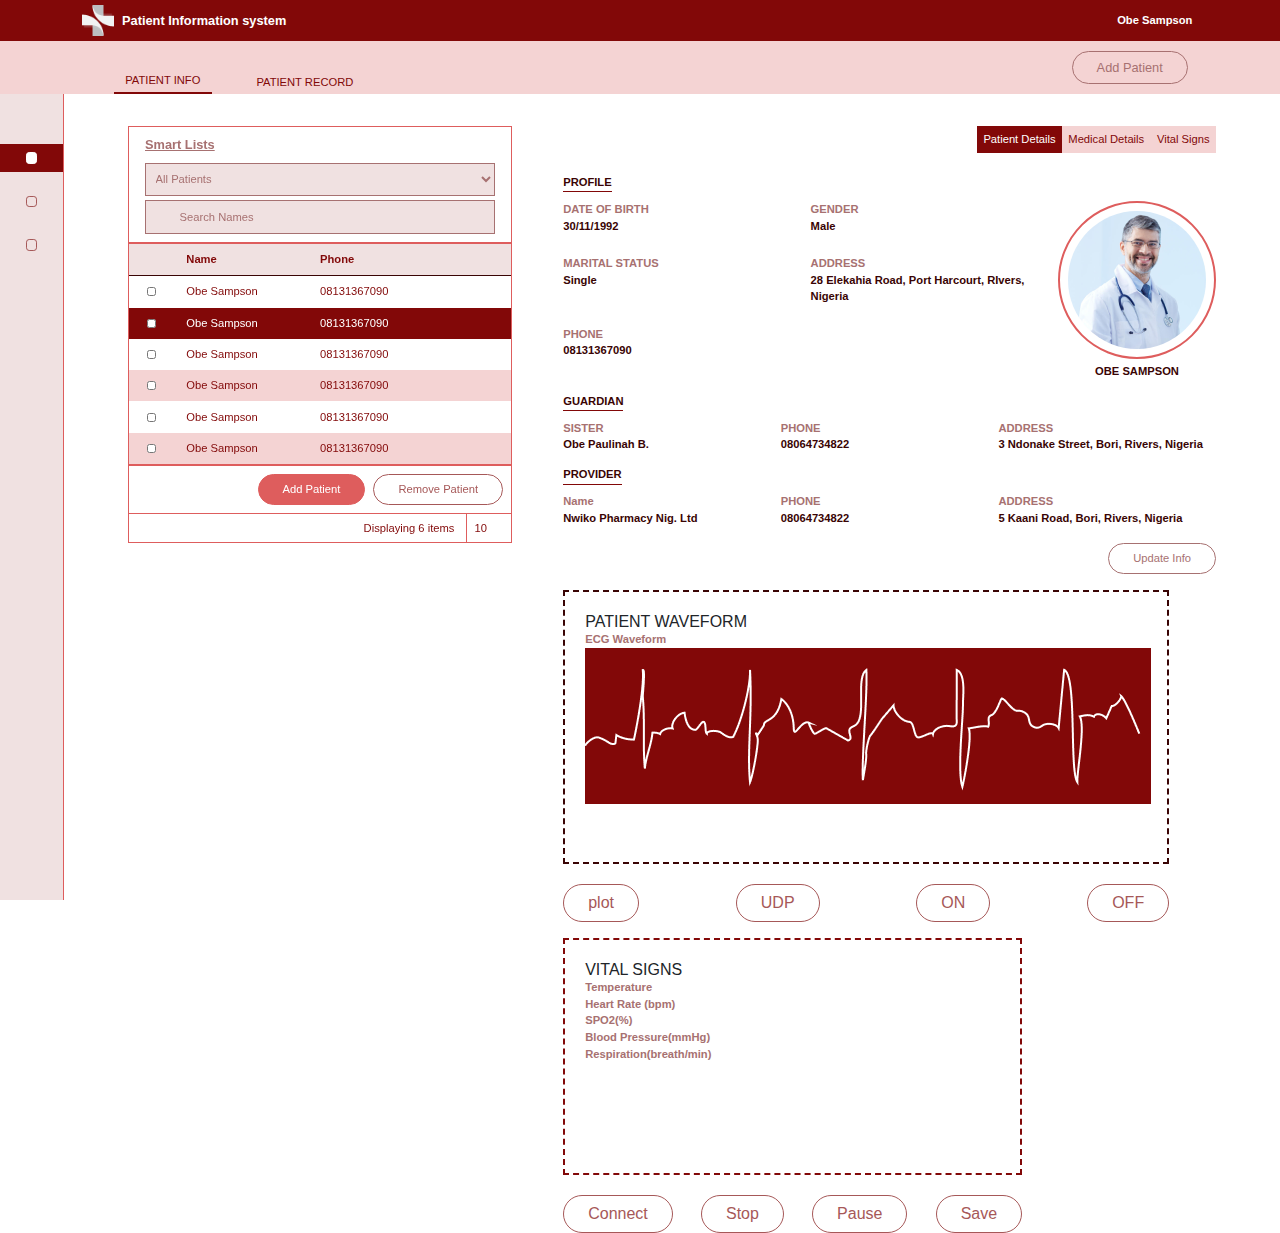
==== html/patient.html @ 85511d43 "Added vital signs" ====
<!DOCTYPE html>
<html lang="en">
  <head>
    <meta charset="UTF-8" />
    <meta http-equiv="X-UA-Compatible" content="IE=edge" />
    <meta name="viewport" content="width=device-width, initial-scale=1.0" />
    <title>Patient Details</title>

    <link rel="stylesheet" href="/css/global.css" />
    <link rel="stylesheet" href="/css/patient.css" />

    <link
      rel="stylesheet"
      href="https://cdnjs.cloudflare.com/ajax/libs/font-awesome/5.14.0/css/all.min.css"
      integrity="sha512-1PKOgIY59xJ8Co8+NE6FZ+LOAZKjy+KY8iq0G4B3CyeY6wYHN3yt9PW0XpSriVlkMXe40PTKnXrLnZ9+fkDaog=="
      crossorigin="anonymous"
    />
  </head>
  <body>
    <header class="patient">
      <div class="top">
        <nav class="nav">
          <div class="container inner">
            <div class="brand">
              <img src="/assets/imgs/logo-white.png" alt="logo" />
              <p>Patient Information system</p>
            </div>

            <div class="user-profile">
              <i class="fas fa-user-circle"></i>
              <p class="fw-bold">Obe Sampson</p>
              <i class="fas fa-caret-down"></i>
            </div>
          </div>
        </nav>

        <div class="topbar">
          <div class="container inner">
            <div class="links text-danger">
              <p>PATIENT INFO</p>
              <p>PATIENT RECORD</p>
            </div>
            <div class="add-patient">
              <button class="btn btn-outline-success rounded-pill px-4">
                Add Patient
              </button>
            </div>
          </div>
        </div>
      </div>

      <aside>
        <ul>
          <li>
            <i class="fas fa-user"></i>
          </li>
          <li>
            <i class="fas fa-stethoscope"></i>
          </li>
          <li>
            <i class="fas fa-procedures"></i>
          </li>
        </ul>
      </aside>

      <main>
        <div class="inner">
          <div class="list">
            <div class="search">
              <p class="mb-2 fw-bold">Smart Lists</p>
              <select class="mb-1 w-100">
                <option value="0" default>All Patients</option>
                <option value="1">Kidney</option>
                <option value="2">Lungs</option>
                <option value="3">Chest</option>
              </select>
              <i class="fas fa-search"></i>
              <input type="search" class="w-100" placeholder="Search Names" />
            </div>

            <div class="patient-list">
              <ul>
                <li>
                  <input type="checkbox " />
                  <p>Name</p>
                  <p>Phone</p>
                </li>
                <li>
                  <input type="checkbox" />
                  <p>Obe Sampson</p>
                  <p>08131367090</p>
                </li>
                <li>
                  <input type="checkbox" />
                  <p>Obe Sampson</p>
                  <p>08131367090</p>
                </li>
                <li>
                  <input type="checkbox" />
                  <p>Obe Sampson</p>
                  <p>08131367090</p>
                </li>
                <li class="bg-info">
                  <input type="checkbox" />
                  <p>Obe Sampson</p>
                  <p>08131367090</p>
                </li>
                <li>
                  <input type="checkbox" />
                  <p>Obe Sampson</p>
                  <p>08131367090</p>
                </li>
                <li class="bg-info">
                  <input type="checkbox" />
                  <p>Obe Sampson</p>
                  <p>08131367090</p>
                </li>
              </ul>
            </div>

            <div class="edit">
              <button class="btn btn-primary rounded-pill text-light px-4 mx-2">
                Add Patient
              </button>

              <button class="btn btn-outline-secondary rounded-pill px-4">
                Remove Patient
              </button>
            </div>

            <div class="display">
              <p>Displaying 6 items</p>

              <div class="count">
                <p>10</p>
                <i class="fas fa-chevron-down"></i>
              </div>
            </div>
          </div>

          <div class="info">
            <nav class="nav">
              <ul class="navbar">
                <li class="nav-item bg-danger">
                  <a href="" class="nav-link text-light">Patient Details</a>
                </li>
                <li class="nav-item">
                  <a href="" class="nav-link">Medical Details</a>
                </li>
                <li class="nav-item">
                  <a href="" class="nav-link">Vital Signs</a>
                </li>
              </ul>
            </nav>

            <div class="details mt-3">
              <h6 class="title">PROFILE</h6>
              <div class="profile-details my-2">
                <ul>
                  <li>
                    <p>DATE OF BIRTH</p>
                    <small>30/11/1992</small>
                  </li>
                  <li>
                    <p>GENDER</p>
                    <small>Male</small>
                  </li>
                  <li>
                    <p>MARITAL STATUS</p>
                    <small>Single</small>
                  </li>
                  <li>
                    <p>ADDRESS</p>
                    <small
                      >28 Elekahia Road, Port Harcourt, RIvers, Nigeria</small
                    >
                  </li>
                  <li>
                    <p>PHONE</p>
                    <small>08131367090</small>
                  </li>
                </ul>

                <div class="profile-pic">
                  <img
                    src="/assets/imgs/profile-pic.png"
                    alt="Patient Profile Picture"
                  />
                  <p class="text-dark mt-1">OBE SAMPSON</p>
                </div>
              </div>

              <h6 class="title">GUARDIAN</h6>
              <div class="guardian-details my-2">
                <ul>
                  <li>
                    <p>SISTER</p>
                    <small>Obe Paulinah B.</small>
                  </li>
                  <li>
                    <p>PHONE</p>
                    <small>08064734822</small>
                  </li>
                  <li>
                    <p>ADDRESS</p>
                    <small>3 Ndonake Street, Bori, Rivers, Nigeria</small>
                  </li>
                </ul>
              </div>

              <h6 class="title">PROVIDER</h6>
              <div class="provider-details my-2">
                <ul>
                  <li>
                    <p>Name</p>
                    <small>Nwiko Pharmacy Nig. Ltd</small>
                  </li>
                  <li>
                    <p>PHONE</p>
                    <small>08064734822</small>
                  </li>
                  <li>
                    <p>ADDRESS</p>
                    <small>5 Kaani Road, Bori, Rivers, Nigeria</small>
                  </li>
                </ul>
              </div>

              <div class="update-btn mt-3">
                <button class="btn btn-outline-success rounded-pill px-4">
                  Update Info
                </button>
              </div>

              <div class="details mt-3">
                <div class="waveform">
                  <h6>PATIENT WAVEFORM</h6>
                  <p>ECG Waveform</p>
                  <div class="ecg-waveform">
                    <img
                      id="vector"
                      src="../assets/imgs/Vector.png"
                      alt="Patient's ECG Waveform"
                    />
                  </div>
                </div>
                <div class="waveform-btns">
                  <button class="btn btn-outline-secondary rounded-pill px-4">
                    plot
                  </button>
                  <button class="btn btn-outline-secondary rounded-pill px-4">
                    UDP
                  </button>
                  <button class="btn btn-outline-secondary rounded-pill px-4">
                    ON
                  </button>
                  <button class="btn btn-outline-secondary rounded-pill px-4">
                    OFF
                  </button>
                </div>
              </div>
              <div class="details mt-3">
                <div class="vital-signs">
                  <h6>VITAL SIGNS</h6>
                  <p>Temperature</p>
                  <p>Heart Rate (bpm)</p>
                  <p>SPO2(%)</p>
                  <p>Blood Pressure(mmHg)</p>
                  <p>Respiration(breath/min)</p>
                </div>
                <div class="vital-signs-btns">
                  <button class="btn btn-outline-secondary rounded-pill px-4">
                    Connect
                  </button>
                  <button class="btn btn-outline-secondary rounded-pill px-4">
                    Stop
                  </button>
                  <button class="btn btn-outline-secondary rounded-pill px-4">
                    Pause
                  </button>
                  <button class="btn btn-outline-secondary rounded-pill px-4">
                    Save
                  </button>
                </div>
              </div>
            </div>
          </div>
        </div>
      </main>
    </header>
  </body>
</html>
---- css/patient.css ----
.patient .top {
  z-index: 1;
  position: -webkit-sticky;
  position: sticky;
  top: 0;
  left: 0;
  height: 20%;
  width: 100%;
  background: red;
}

.patient .top nav {
  background-color: #820808;
  padding: 0.3em 0;
  color: #ffffff;
}

.patient .top nav .inner {
  display: -webkit-box;
  display: -ms-flexbox;
  display: flex;
  -webkit-box-pack: justify;
  -ms-flex-pack: justify;
  justify-content: space-between;
}

.patient .top nav .inner .brand {
  display: -webkit-box;
  display: -ms-flexbox;
  display: flex;
  -webkit-box-align: center;
  -ms-flex-align: center;
  align-items: center;
}

.patient .top nav .inner .brand img {
  width: 2em;
  margin-right: 0.5em;
}

.patient .top nav .inner .brand p {
  font-size: 0.8em;
  font-weight: bold;
}

.patient .top nav .inner .user-profile {
  display: -webkit-box;
  display: -ms-flexbox;
  display: flex;
  cursor: pointer;
}

.patient .top nav .inner .user-profile .fa-user-circle {
  display: -webkit-box;
  display: -ms-flexbox;
  display: flex;
  -webkit-box-align: center;
  -ms-flex-align: center;
  align-items: center;
  margin-right: 0.5em;
}

.patient .top nav .inner .user-profile p {
  display: -webkit-box;
  display: -ms-flexbox;
  display: flex;
  -webkit-box-align: center;
  -ms-flex-align: center;
  align-items: center;
  margin-right: 0.5em;
  font-size: 0.7em;
}

.patient .top .topbar {
  background-color: #f4d3d3;
}

.patient .top .topbar .inner {
  display: -webkit-box;
  display: -ms-flexbox;
  display: flex;
  -webkit-box-pack: justify;
  -ms-flex-pack: justify;
  justify-content: space-between;
}

.patient .top .topbar .inner .links {
  display: -webkit-box;
  display: -ms-flexbox;
  display: flex;
  padding-left: 2em;
}

.patient .top .topbar .inner .links p {
  font-size: 0.7em;
  display: -webkit-box;
  display: -ms-flexbox;
  display: flex;
  -webkit-box-align: end;
  -ms-flex-align: end;
  align-items: flex-end;
  padding: 0.3em 1em;
  cursor: pointer;
}

.patient .top .topbar .inner .links p:nth-child(1) {
  margin-right: 3em;
  border-bottom: 2px solid #820808;
}

.patient .top .topbar .inner .add-patient button {
  font-size: 0.8em;
  margin: 0.8em;
}

.patient .top .topbar .inner .add-patient button:hover {
  color: #ffffff;
}

.patient aside {
  height: 100vh;
  width: 5%;
  background-color: #f0e1e1;
  position: fixed;
  left: 0;
  top: 0;
  border-right: 1px solid #de5d5d;
  padding-top: 8em;
}

.patient aside ul {
  display: -webkit-box;
  display: -ms-flexbox;
  display: flex;
  -webkit-box-orient: vertical;
  -webkit-box-direction: normal;
  -ms-flex-direction: column;
  flex-direction: column;
  -webkit-box-pack: center;
  -ms-flex-pack: center;
  justify-content: center;
  padding-top: 1em;
  width: 100%;
}

.patient aside ul li {
  height: 100%;
  display: -webkit-box;
  display: -ms-flexbox;
  display: flex;
  -webkit-box-pack: center;
  -ms-flex-pack: center;
  justify-content: center;
  -ms-flex-line-pack: center;
  align-content: center;
  -webkit-box-align: center;
  -ms-flex-align: center;
  align-items: center;
  margin-bottom: 1em;
  padding: 0.5em 0;
}

.patient aside ul li:nth-child(1) {
  background-color: #820808;
}

.patient aside ul li:nth-child(1) i {
  border: 1px solid #ffffff;
  color: #820808;
  background-color: #ffffff;
}

.patient aside ul li i {
  border: 1px solid #a65858;
  padding: 0.3em;
  color: #a65858;
  border-radius: 0.2em;
  cursor: pointer;
}

.patient main {
  margin-left: 10%;
  margin-right: 5%;
}

.patient main .inner {
  display: -webkit-box;
  display: -ms-flexbox;
  display: flex;
  padding-top: 2em;
}

.patient main .inner .list {
  position: fixed;
  left: 10%;
  width: 30%;
  border: 1px solid #de5d5d;
}

.patient main .inner .list .search {
  padding: 0.5em 1em;
  color: #a77171;
  border-bottom: 2px solid #de5d5d;
}

.patient main .inner .list .search p {
  text-decoration: underline;
  font-size: 0.8em;
}

.patient main .inner .list .search select {
  height: 3em;
  font-size: 0.7em;
  padding: 0.5em;
  color: #a77171;
  background-color: #f0e1e1;
  outline: 0;
  border: 1px solid #a77171;
}

.patient main .inner .list .search input {
  height: 3em;
  font-size: 0.7em;
  padding-left: 3em;
  color: #a77171;
  background-color: #f0e1e1;
  outline: 0;
  border: 1px solid #a77171;
}

.patient main .inner .list .search input::-webkit-input-placeholder {
  color: #a77171;
}

.patient main .inner .list .search input:-ms-input-placeholder {
  color: #a77171;
}

.patient main .inner .list .search input::-ms-input-placeholder {
  color: #a77171;
}

.patient main .inner .list .search input::placeholder {
  color: #a77171;
}

.patient main .inner .list .search input:focus {
  background-color: transparent;
}

.patient main .inner .list .search i {
  position: absolute;
  margin-left: 1em;
  margin-top: 1em;
  font-size: 0.7em;
}

.patient main .inner .list .patient-list {
  color: #820808;
}

.patient main .inner .list .patient-list ul li {
  padding: 0.7em 1em;
  display: -webkit-box;
  display: -ms-flexbox;
  display: flex;
  -webkit-box-align: center;
  -ms-flex-align: center;
  align-items: center;
  position: relative;
}

.patient main .inner .list .patient-list ul li:nth-child(1) {
  border-bottom: 1px solid #390404;
  background-color: #f0e1e1;
}

.patient main .inner .list .patient-list ul li:nth-child(1) input {
  visibility: hidden;
}

.patient main .inner .list .patient-list ul li:nth-child(1) p {
  font-weight: bold;
}

.patient main .inner .list .patient-list ul li:nth-child(3) {
  background-color: #820808;
  color: #ffffff;
}

.patient main .inner .list .patient-list ul li input {
  font-size: 0.7em;
  height: 0.8em;
}

.patient main .inner .list .patient-list ul li p {
  font-size: 0.7em;
}

.patient main .inner .list .patient-list ul li p:nth-child(2) {
  position: absolute;
  left: 15%;
}

.patient main .inner .list .patient-list ul li p:nth-child(3) {
  position: absolute;
  left: 50%;
}

.patient main .inner .list .edit {
  display: -webkit-box;
  display: -ms-flexbox;
  display: flex;
  -webkit-box-align: center;
  -ms-flex-align: center;
  align-items: center;
  -webkit-box-pack: end;
  -ms-flex-pack: end;
  justify-content: flex-end;
  padding: 0.5em;
  border-top: 2px solid #de5d5d;
  border-bottom: 1px solid #de5d5d;
}

.patient main .inner .list .edit button {
  font-size: 0.7em;
}

.patient main .inner .list .display {
  display: -webkit-box;
  display: -ms-flexbox;
  display: flex;
  -webkit-box-pack: end;
  -ms-flex-pack: end;
  justify-content: flex-end;
  -webkit-box-align: center;
  -ms-flex-align: center;
  align-items: center;
  color: #820808;
  padding: 0 0.3em;
}

.patient main .inner .list .display p {
  margin: 0.5em 0;
  margin-right: 1em;
  font-size: 0.7em;
}

.patient main .inner .list .display .count {
  display: -webkit-box;
  display: -ms-flexbox;
  display: flex;
  -webkit-box-align: center;
  -ms-flex-align: center;
  align-items: center;
  padding: 0 0.5em;
  border-left: 1px solid #de5d5d;
  cursor: pointer;
}

.patient main .inner .list .display .count i {
  font-size: 0.8em;
}

.patient main .inner .info {
  width: 100%;
  margin-left: 40%;
}

.patient main .inner .info nav {
  display: -webkit-box;
  display: -ms-flexbox;
  display: flex;
  -webkit-box-pack: end;
  -ms-flex-pack: end;
  justify-content: flex-end;
}

.patient main .inner .info nav ul {
  background-color: #f4d3d3;
  padding: 0;
}

.patient main .inner .info nav ul li {
  padding: 0.3em 0.4em;
}

.patient main .inner .info nav ul li a {
  color: #820808;
  font-size: 0.7em;
  padding: 0;
}

.patient main .inner .info .details .title {
  display: inline;
  color: #390404;
  font-weight: 900;
  font-size: 0.7em;
  padding-bottom: 0.3em;
  border-bottom: 1px solid #820808;
}

.patient main .inner .info .details p {
  font-size: 0.7em;
  color: #a77171;
  font-weight: bold;
}

.patient main .inner .info .details small {
  font-size: 0.7em;
  color: #390404;
  font-weight: bold;
  display: -webkit-box;
  display: -ms-flexbox;
  display: flex;
}

.patient main .inner .info .details .profile-details {
  display: -webkit-box;
  display: -ms-flexbox;
  display: flex;
  -webkit-box-pack: justify;
  -ms-flex-pack: justify;
  justify-content: space-between;
}

.patient main .inner .info .details .profile-details ul {
  display: -ms-grid;
  display: grid;
  -ms-grid-columns: (1fr) [2];
  grid-template-columns: repeat(2, 1fr);
}

.patient main .inner .info .details .profile-details .profile-pic {
  display: -webkit-box;
  display: -ms-flexbox;
  display: flex;
  -webkit-box-orient: vertical;
  -webkit-box-direction: normal;
  -ms-flex-direction: column;
  flex-direction: column;
  -webkit-box-align: center;
  -ms-flex-align: center;
  align-items: center;
}

.patient main .inner .info .details .profile-details .profile-pic img {
  border: 2px solid #de5d5d;
  border-radius: 50%;
  padding: 0.5em;
}

.patient main .inner .info .details .guardian-details ul {
  display: -ms-grid;
  display: grid;
  -ms-grid-columns: (1fr) [3];
  grid-template-columns: repeat(3, 1fr);
}

.patient main .inner .info .details .provider-details ul {
  display: -ms-grid;
  display: grid;
  -ms-grid-columns: (1fr) [3];
  grid-template-columns: repeat(3, 1fr);
}

.patient main .inner .info .details .update-btn {
  display: -webkit-box;
  display: -ms-flexbox;
  display: flex;
  -webkit-box-pack: end;
  -ms-flex-pack: end;
  justify-content: flex-end;
}

.patient main .inner .info .details .update-btn .btn {
  font-size: 0.7em;
}

.patient main .inner .info .details .update-btn .btn:hover {
  color: #ffffff;
}

/* DRACO'S VITAL SIGNS CSS Starts Here */

.waveform {
  width: 606px;
  height: 274px;
  padding: 20px;
  border: 2px dashed #390404;
  margin-bottom: 1.25rem;
}

.ecg-waveform {
  width: 566px;
  height: 156px;
  background-color: #820808;
  padding: 20px 0px;
}

.waveform-btns {
  width: 606px;
  display: flex;
  justify-content: space-between;
}

.vital-signs {
  width: 459px;
  height: 237px;
  padding: 20px;
  border: 2px dashed #820808;
  margin-bottom: 1.25rem;
  border;
}

.vital-signs-btns {
  width: 459px;
  display: flex;
  justify-content: space-between;
}

/* DRACO'S VITAL SIGNS CSS Ends Here */

/*# sourceMappingURL=patient.css.map */
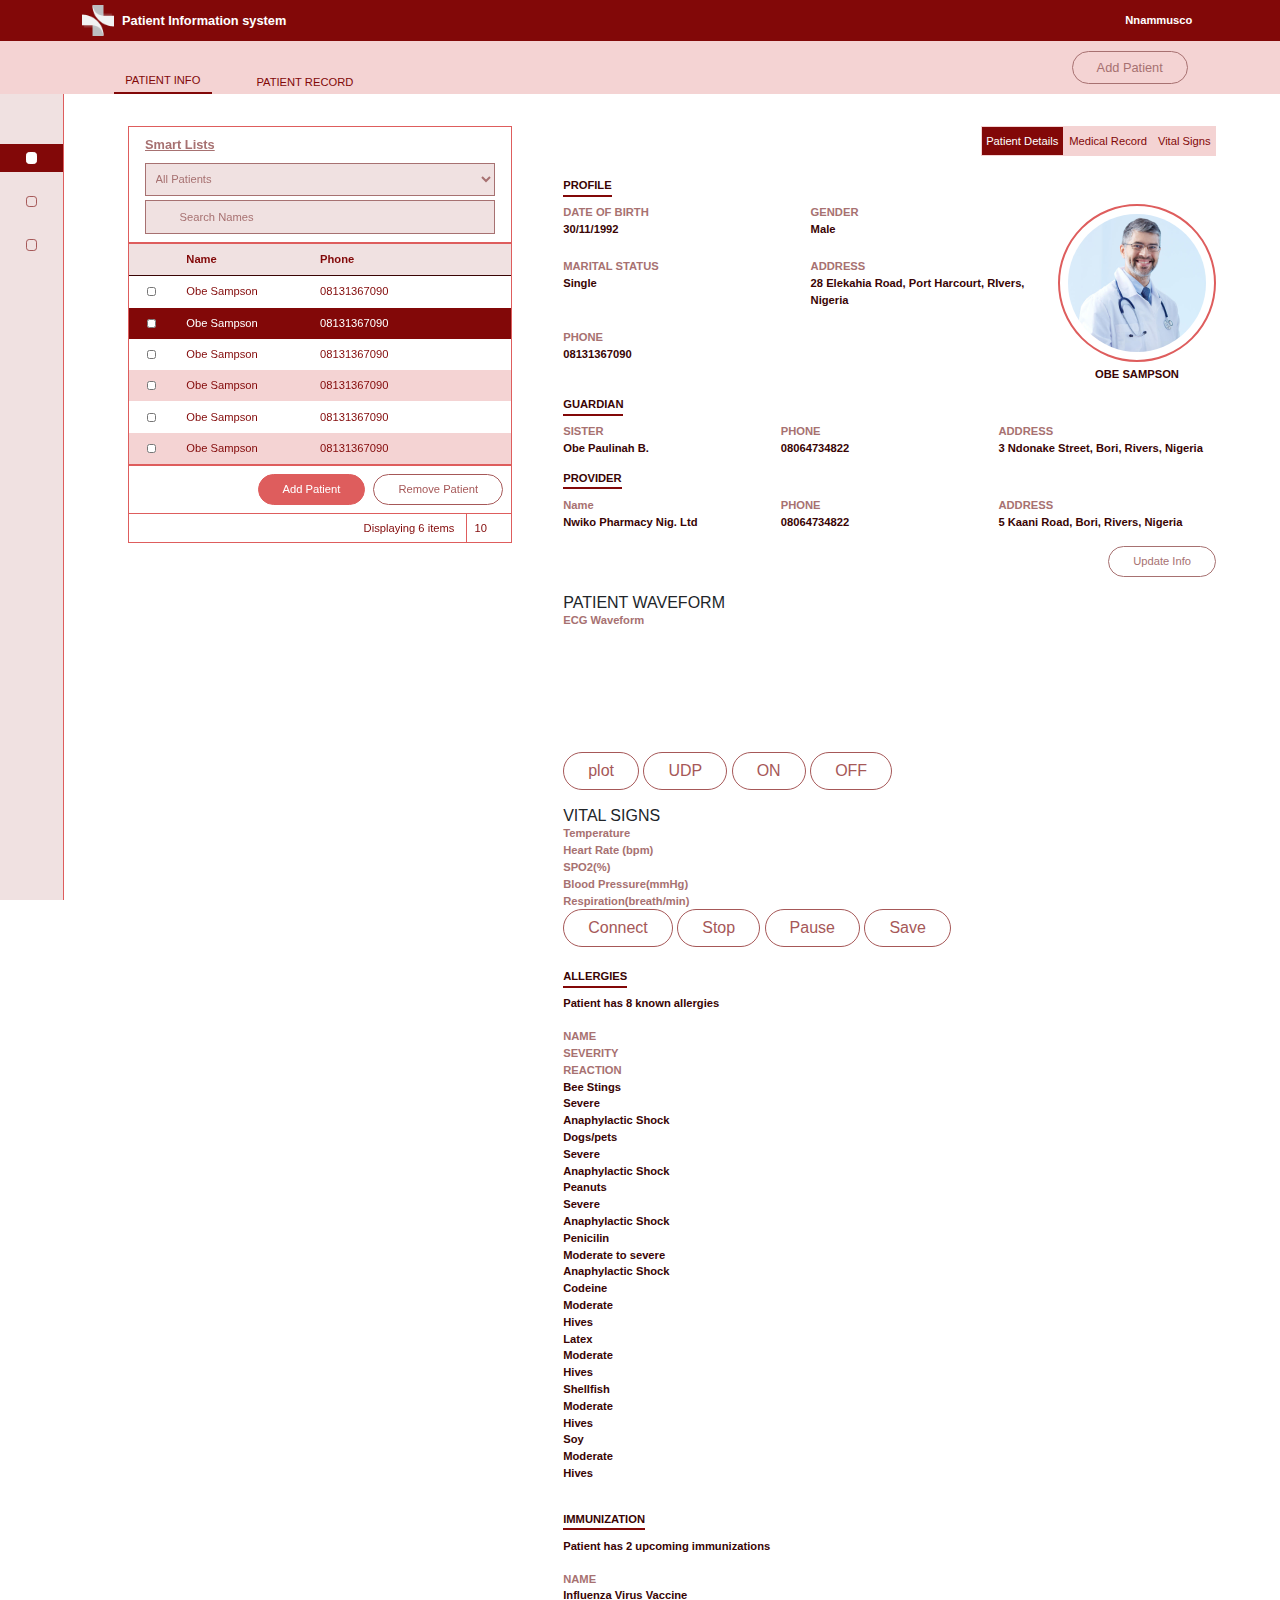
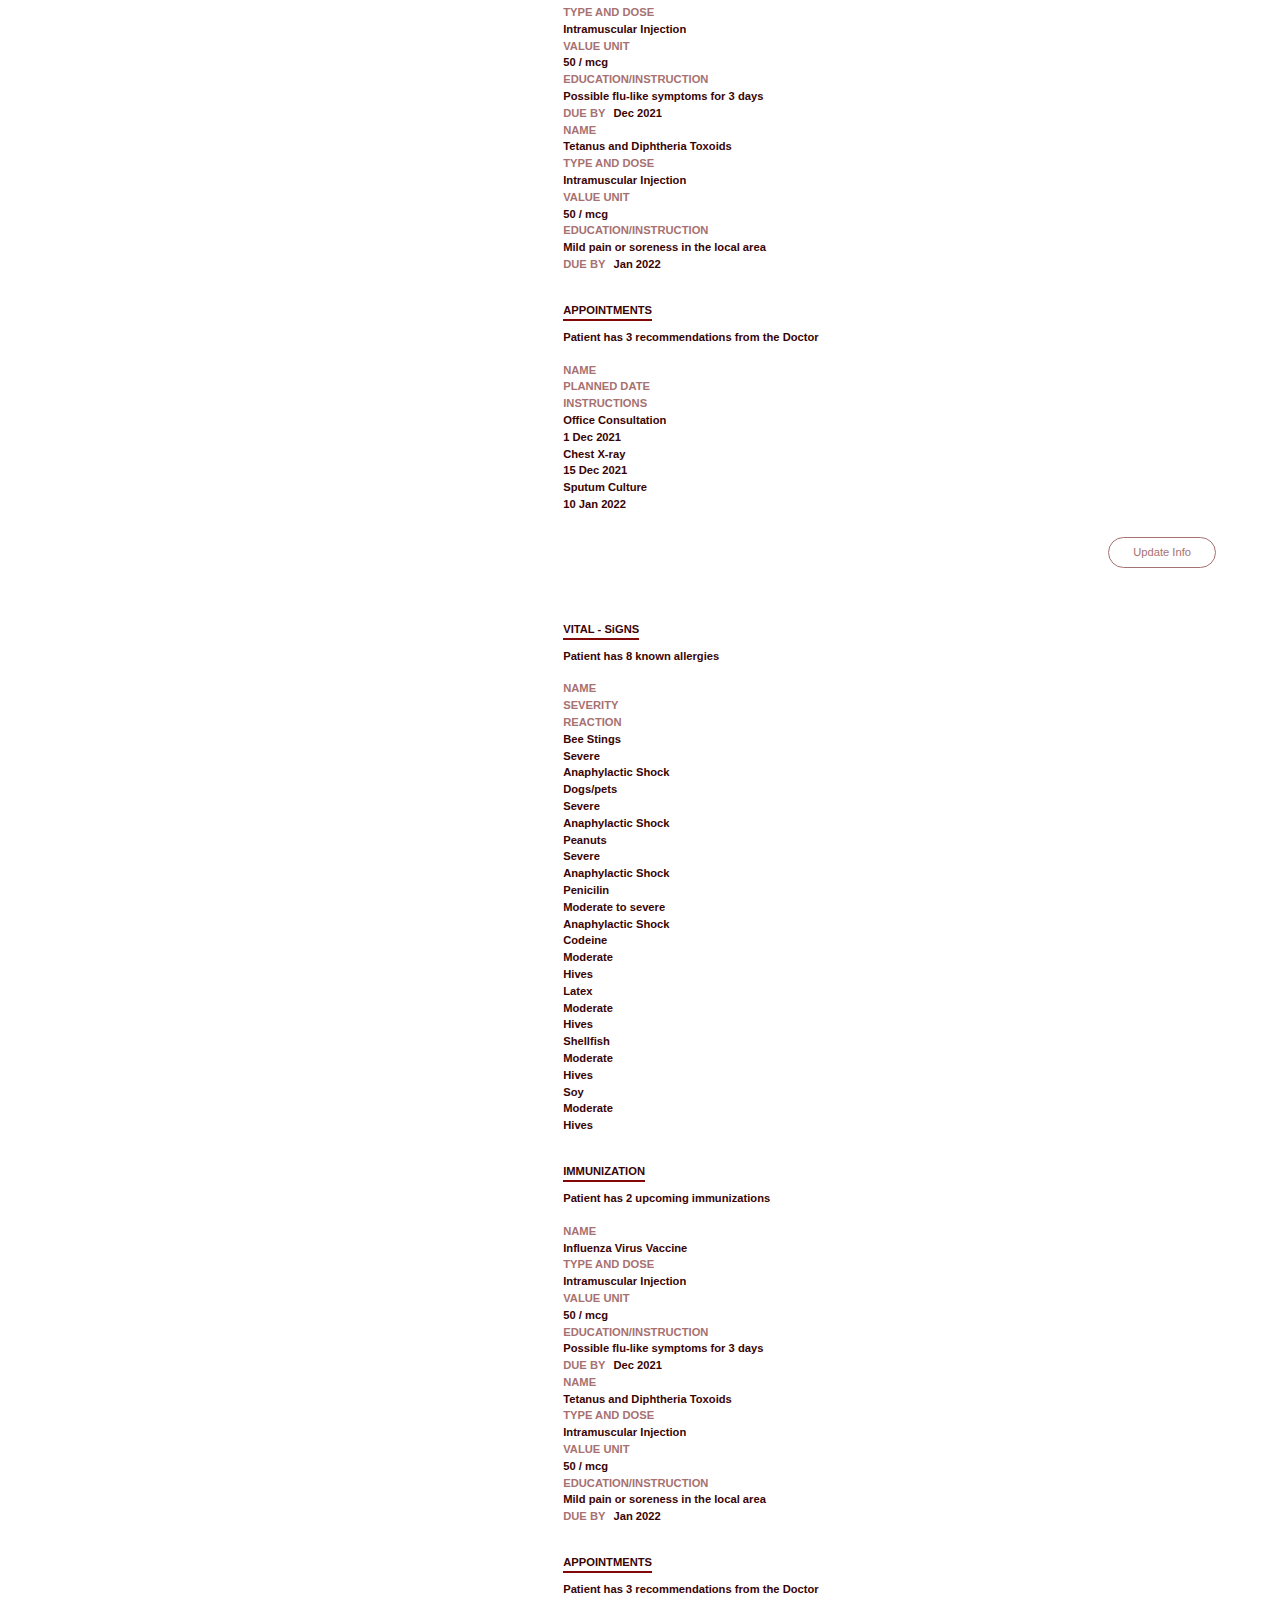
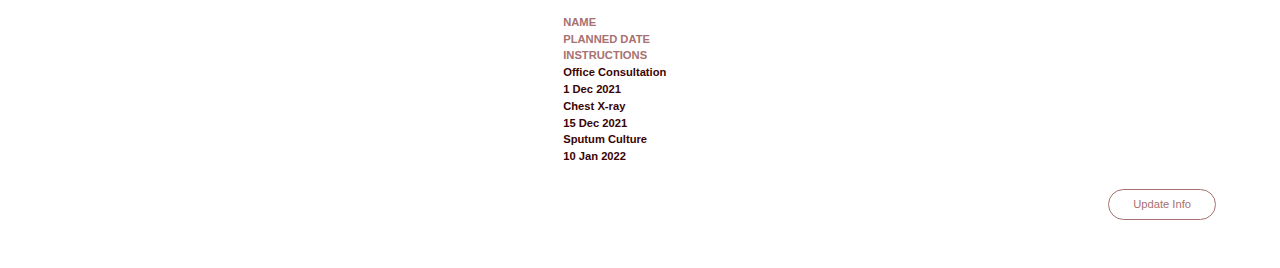
==== commit c8992347: "merged main" ====
--- a/html/patient.html
+++ b/html/patient.html
@@ -28,7 +28,7 @@
 
             <div class="user-profile">
               <i class="fas fa-user-circle"></i>
-              <p class="fw-bold">Obe Sampson</p>
+              <p class="fw-bold">Nnammusco</p>
               <i class="fas fa-caret-down"></i>
             </div>
           </div>
@@ -40,8 +40,16 @@
               <p>PATIENT INFO</p>
               <p>PATIENT RECORD</p>
             </div>
-            <div class="add-patient">
-              <button class="btn btn-outline-success rounded-pill px-4">
+            <div class="add-patient-btn">
+              <button
+                onclick="showNewPatientModal()"
+                class="
+                  btn btn-outline-success
+                  rounded-pill
+                  px-4
+                  new-patient-btn
+                "
+              >
                 Add Patient
               </button>
             </div>
@@ -140,22 +148,32 @@
 
           <div class="info">
             <nav class="nav">
-              <ul class="navbar">
-                <li class="nav-item bg-danger">
-                  <a href="" class="nav-link text-light">Patient Details</a>
-                </li>
-                <li class="nav-item">
-                  <a href="" class="nav-link">Medical Details</a>
-                </li>
-                <li class="nav-item">
-                  <a href="" class="nav-link">Vital Signs</a>
-                </li>
-              </ul>
+              <button
+                class="btn-info btn rounded-0 patient-link patient-active"
+                onclick="patientDetails()"
+              >
+                Patient Details
+              </button>
+              <button
+                class="btn-info btn rounded-0 patient-link"
+                onclick="medicalRecord()"
+              >
+                Medical Record
+              </button>
+              <button
+                class="btn-info btn rounded-0 patient-link"
+                onclick="vitalSigns()"
+              >
+                Vital Signs
+              </button>
             </nav>
 
-            <div class="details mt-3">
+            <div
+              class="patient-details patient-info show-patient-info mt-3"
+              id="patient-details"
+            >
               <h6 class="title">PROFILE</h6>
-              <div class="profile-details my-2">
+              <div class="profile my-2">
                 <ul>
                   <li>
                     <p>DATE OF BIRTH</p>
@@ -191,7 +209,7 @@
               </div>
 
               <h6 class="title">GUARDIAN</h6>
-              <div class="guardian-details my-2">
+              <div class="guardian my-2">
                 <ul>
                   <li>
                     <p>SISTER</p>
@@ -209,7 +227,7 @@
               </div>
 
               <h6 class="title">PROVIDER</h6>
-              <div class="provider-details my-2">
+              <div class="provider my-2">
                 <ul>
                   <li>
                     <p>Name</p>
@@ -284,9 +302,255 @@
                 </div>
               </div>
             </div>
+
+            <div class="details medical-record mt-3 mb-5" id="medical-record">
+              <h6 class="title">ALLERGIES</h6>
+              <small class="mt-2 mb-3">Patient has 8 known allergies</small>
+              <ul class="allergies mb-4">
+                <li>
+                  <p>NAME</p>
+                  <p>SEVERITY</p>
+                  <p>REACTION</p>
+                </li>
+                <li>
+                  <small>Bee Stings</small>
+                  <small>Severe</small>
+                  <small>Anaphylactic Shock</small>
+                </li>
+                <li>
+                  <small>Dogs/pets</small>
+                  <small>Severe</small>
+                  <small>Anaphylactic Shock</small>
+                </li>
+                <li>
+                  <small>Peanuts</small>
+                  <small>Severe</small>
+                  <small>Anaphylactic Shock</small>
+                </li>
+                <li>
+                  <small>Penicilin</small>
+                  <small>Moderate to severe</small>
+                  <small>Anaphylactic Shock</small>
+                </li>
+                <li>
+                  <small>Codeine</small>
+                  <small>Moderate</small>
+                  <small>Hives</small>
+                </li>
+                <li>
+                  <small>Latex</small>
+                  <small>Moderate</small>
+                  <small>Hives</small>
+                </li>
+                <li>
+                  <small>Shellfish</small>
+                  <small>Moderate</small>
+                  <small>Hives</small>
+                </li>
+                <li>
+                  <small>Soy</small>
+                  <small>Moderate</small>
+                  <small>Hives</small>
+                </li>
+              </ul>
+
+              <h6 class="title">IMMUNIZATION</h6>
+              <small class="mt-2 mb-3"
+                >Patient has 2 upcoming immunizations</small
+              >
+              <ul class="immunization mb-4">
+                <li>
+                  <p>NAME</p>
+                  <small>Influenza Virus Vaccine</small>
+                  <p>TYPE AND DOSE</p>
+                  <small>Intramuscular Injection</small>
+                  <p>VALUE UNIT</p>
+                  <small>50 / mcg</small>
+                  <p>EDUCATION/INSTRUCTION</p>
+                  <small>Possible flu-like symptoms for 3 days</small>
+                  <div class="due d-flex">
+                    <p>DUE BY</p>
+                    <small class="mx-2">Dec 2021</small>
+                  </div>
+                </li>
+                <li>
+                  <p>NAME</p>
+                  <small>Tetanus and Diphtheria Toxoids</small>
+                  <p>TYPE AND DOSE</p>
+                  <small>Intramuscular Injection</small>
+                  <p>VALUE UNIT</p>
+                  <small>50 / mcg</small>
+                  <p>EDUCATION/INSTRUCTION</p>
+                  <small>Mild pain or soreness in the local area</small>
+
+                  <div class="due d-flex">
+                    <p>DUE BY</p>
+                    <small class="mx-2">Jan 2022</small>
+                  </div>
+                </li>
+              </ul>
+
+              <h6 class="title">APPOINTMENTS</h6>
+              <small class="mt-2 mb-3"
+                >Patient has 3 recommendations from the Doctor</small
+              >
+              <ul class="allergies mb-4">
+                <li>
+                  <p>NAME</p>
+                  <p>PLANNED DATE</p>
+                  <p>INSTRUCTIONS</p>
+                </li>
+                <li>
+                  <small>Office Consultation</small>
+                  <small>1 Dec 2021</small>
+                  <small></small>
+                </li>
+                <li>
+                  <small>Chest X-ray</small>
+                  <small>15 Dec 2021</small>
+                  <small></small>
+                </li>
+                <li>
+                  <small>Sputum Culture</small>
+                  <small>10 Jan 2022</small>
+                  <small></small>
+                </li>
+              </ul>
+
+              <div class="update-btn mt-3">
+                <button class="btn btn-outline-success rounded-pill px-4">
+                  Update Info
+                </button>
+              </div>
+            </div>
+
+            <div class="details vital-signs mt-3 mb-5" id="vital-signs">
+              <h1 class="title">VITAL - SiGNS</h1>
+              <small class="mt-2 mb-3">Patient has 8 known allergies</small>
+              <ul class="allergies mb-4">
+                <li>
+                  <p>NAME</p>
+                  <p>SEVERITY</p>
+                  <p>REACTION</p>
+                </li>
+                <li>
+                  <small>Bee Stings</small>
+                  <small>Severe</small>
+                  <small>Anaphylactic Shock</small>
+                </li>
+                <li>
+                  <small>Dogs/pets</small>
+                  <small>Severe</small>
+                  <small>Anaphylactic Shock</small>
+                </li>
+                <li>
+                  <small>Peanuts</small>
+                  <small>Severe</small>
+                  <small>Anaphylactic Shock</small>
+                </li>
+                <li>
+                  <small>Penicilin</small>
+                  <small>Moderate to severe</small>
+                  <small>Anaphylactic Shock</small>
+                </li>
+                <li>
+                  <small>Codeine</small>
+                  <small>Moderate</small>
+                  <small>Hives</small>
+                </li>
+                <li>
+                  <small>Latex</small>
+                  <small>Moderate</small>
+                  <small>Hives</small>
+                </li>
+                <li>
+                  <small>Shellfish</small>
+                  <small>Moderate</small>
+                  <small>Hives</small>
+                </li>
+                <li>
+                  <small>Soy</small>
+                  <small>Moderate</small>
+                  <small>Hives</small>
+                </li>
+              </ul>
+
+              <h6 class="title">IMMUNIZATION</h6>
+              <small class="mt-2 mb-3"
+                >Patient has 2 upcoming immunizations</small
+              >
+              <ul class="immunization mb-4">
+                <li>
+                  <p>NAME</p>
+                  <small>Influenza Virus Vaccine</small>
+                  <p>TYPE AND DOSE</p>
+                  <small>Intramuscular Injection</small>
+                  <p>VALUE UNIT</p>
+                  <small>50 / mcg</small>
+                  <p>EDUCATION/INSTRUCTION</p>
+                  <small>Possible flu-like symptoms for 3 days</small>
+                  <div class="due d-flex">
+                    <p>DUE BY</p>
+                    <small class="mx-2">Dec 2021</small>
+                  </div>
+                </li>
+                <li>
+                  <p>NAME</p>
+                  <small>Tetanus and Diphtheria Toxoids</small>
+                  <p>TYPE AND DOSE</p>
+                  <small>Intramuscular Injection</small>
+                  <p>VALUE UNIT</p>
+                  <small>50 / mcg</small>
+                  <p>EDUCATION/INSTRUCTION</p>
+                  <small>Mild pain or soreness in the local area</small>
+
+                  <div class="due d-flex">
+                    <p>DUE BY</p>
+                    <small class="mx-2">Jan 2022</small>
+                  </div>
+                </li>
+              </ul>
+
+              <h6 class="title">APPOINTMENTS</h6>
+              <small class="mt-2 mb-3"
+                >Patient has 3 recommendations from the Doctor</small
+              >
+              <ul class="allergies mb-4">
+                <li>
+                  <p>NAME</p>
+                  <p>PLANNED DATE</p>
+                  <p>INSTRUCTIONS</p>
+                </li>
+                <li>
+                  <small>Office Consultation</small>
+                  <small>1 Dec 2021</small>
+                  <small></small>
+                </li>
+                <li>
+                  <small>Chest X-ray</small>
+                  <small>15 Dec 2021</small>
+                  <small></small>
+                </li>
+                <li>
+                  <small>Sputum Culture</small>
+                  <small>10 Jan 2022</small>
+                  <small></small>
+                </li>
+              </ul>
+
+              <div class="update-btn mt-3">
+                <button class="btn btn-outline-success rounded-pill px-4">
+                  Update Info
+                </button>
+              </div>
+            </div>
           </div>
         </div>
       </main>
+
+      <div class="add-patient-modal"></div>
     </header>
+
+    <script src="/js/patient.js"></script>
   </body>
 </html>
--- a/css/patient.css
+++ b/css/patient.css
@@ -108,12 +108,12 @@
   border-bottom: 2px solid #820808;
 }
 
-.patient .top .topbar .inner .add-patient button {
+.patient .top .topbar .inner .add-patient-btn button {
   font-size: 0.8em;
   margin: 0.8em;
 }
 
-.patient .top .topbar .inner .add-patient button:hover {
+.patient .top .topbar .inner .add-patient-btn button:hover {
   color: #ffffff;
 }
 
@@ -376,37 +376,35 @@
   justify-content: flex-end;
 }
 
-.patient main .inner .info nav ul {
-  background-color: #f4d3d3;
-  padding: 0;
-}
-
-.patient main .inner .info nav ul li {
-  padding: 0.3em 0.4em;
-}
-
-.patient main .inner .info nav ul li a {
+.patient main .inner .info nav .patient-link {
+  padding: 0.5em 0.4em;
+  cursor: pointer;
   color: #820808;
   font-size: 0.7em;
-  padding: 0;
-}
-
-.patient main .inner .info .details .title {
+}
+
+.patient main .inner .info nav .patient-link:hover,
+.patient main .inner .info nav .patient-active {
+  background-color: #820808;
+  color: #ffffff;
+}
+
+.patient main .inner .info .title {
   display: inline;
   color: #390404;
   font-weight: 900;
   font-size: 0.7em;
   padding-bottom: 0.3em;
-  border-bottom: 1px solid #820808;
-}
-
-.patient main .inner .info .details p {
+  border-bottom: 2px solid #820808;
+}
+
+.patient main .inner .info p {
   font-size: 0.7em;
   color: #a77171;
   font-weight: bold;
 }
 
-.patient main .inner .info .details small {
+.patient main .inner .info small {
   font-size: 0.7em;
   color: #390404;
   font-weight: bold;
@@ -415,7 +413,24 @@
   display: flex;
 }
 
-.patient main .inner .info .details .profile-details {
+.patient main .inner .info .update-btn {
+  display: -webkit-box;
+  display: -ms-flexbox;
+  display: flex;
+  -webkit-box-pack: end;
+      -ms-flex-pack: end;
+          justify-content: flex-end;
+}
+
+.patient main .inner .info .update-btn .btn {
+  font-size: 0.7em;
+}
+
+.patient main .inner .info .update-btn .btn:hover {
+  color: #ffffff;
+}
+
+.patient main .inner .info .patient-details .profile {
   display: -webkit-box;
   display: -ms-flexbox;
   display: flex;
@@ -424,14 +439,14 @@
   justify-content: space-between;
 }
 
-.patient main .inner .info .details .profile-details ul {
+.patient main .inner .info .patient-details .profile ul {
   display: -ms-grid;
   display: grid;
   -ms-grid-columns: (1fr) [2];
   grid-template-columns: repeat(2, 1fr);
 }
 
-.patient main .inner .info .details .profile-details .profile-pic {
+.patient main .inner .info .patient-details .profile .profile-pic {
   display: -webkit-box;
   display: -ms-flexbox;
   display: flex;
@@ -444,26 +459,27 @@
   align-items: center;
 }
 
-.patient main .inner .info .details .profile-details .profile-pic img {
+.patient main .inner .info .patient-details .profile .profile-pic img {
   border: 2px solid #de5d5d;
   border-radius: 50%;
   padding: 0.5em;
 }
 
-.patient main .inner .info .details .guardian-details ul {
+.patient main .inner .info .patient-details .guardian ul {
   display: -ms-grid;
   display: grid;
   -ms-grid-columns: (1fr) [3];
   grid-template-columns: repeat(3, 1fr);
 }
 
-.patient main .inner .info .details .provider-details ul {
+.patient main .inner .info .patient-details .provider ul {
   display: -ms-grid;
   display: grid;
   -ms-grid-columns: (1fr) [3];
   grid-template-columns: repeat(3, 1fr);
 }
 
+<<<<<<< HEAD
 .patient main .inner .info .details .update-btn {
   display: -webkit-box;
   display: -ms-flexbox;
@@ -471,14 +487,60 @@
   -webkit-box-pack: end;
   -ms-flex-pack: end;
   justify-content: flex-end;
-}
-
-.patient main .inner .info .details .update-btn .btn {
-  font-size: 0.7em;
-}
-
-.patient main .inner .info .details .update-btn .btn:hover {
-  color: #ffffff;
+=======
+.patient main .inner .info .medical-record {
+  display: none;
+>>>>>>> origin
+}
+
+.patient main .inner .info .medical-record .allergies li {
+  display: -ms-grid;
+  display: grid;
+  -ms-grid-columns: (1fr)[3];
+      grid-template-columns: repeat(3, 1fr);
+  padding: 0.4em 0;
+  border-bottom: 1px solid #a77171;
+}
+
+.patient main .inner .info .medical-record .immunization {
+  display: -ms-grid;
+  display: grid;
+  -ms-grid-columns: (1fr)[2];
+      grid-template-columns: repeat(2, 1fr);
+  grid-column-gap: 4em;
+}
+
+.patient main .inner .info .medical-record .immunization li {
+  border: 1px solid #de5d5d;
+  padding: 1em;
+}
+
+.patient main .inner .info .medical-record .immunization li small,
+.patient main .inner .info .medical-record .immunization li p {
+  margin-bottom: 0.3em;
+}
+
+.patient main .inner .info .vital-signs {
+  display: none;
+}
+
+.patient .add-patient-modal {
+  height: 100vh;
+  width: 100%;
+  background-color: rgba(0, 0, 0, 0.5);
+  position: fixed;
+  top: 0;
+  left: 0;
+  z-index: 10;
+  visibility: hidden;
+  opacity: 0;
+  -webkit-transition: all 1s ease-in-out;
+  transition: all 1s ease-in-out;
+}
+
+.patient .add-patient-toggle {
+  visibility: visible;
+  opacity: 1;
 }
 
 /* DRACO'S VITAL SIGNS CSS Starts Here */
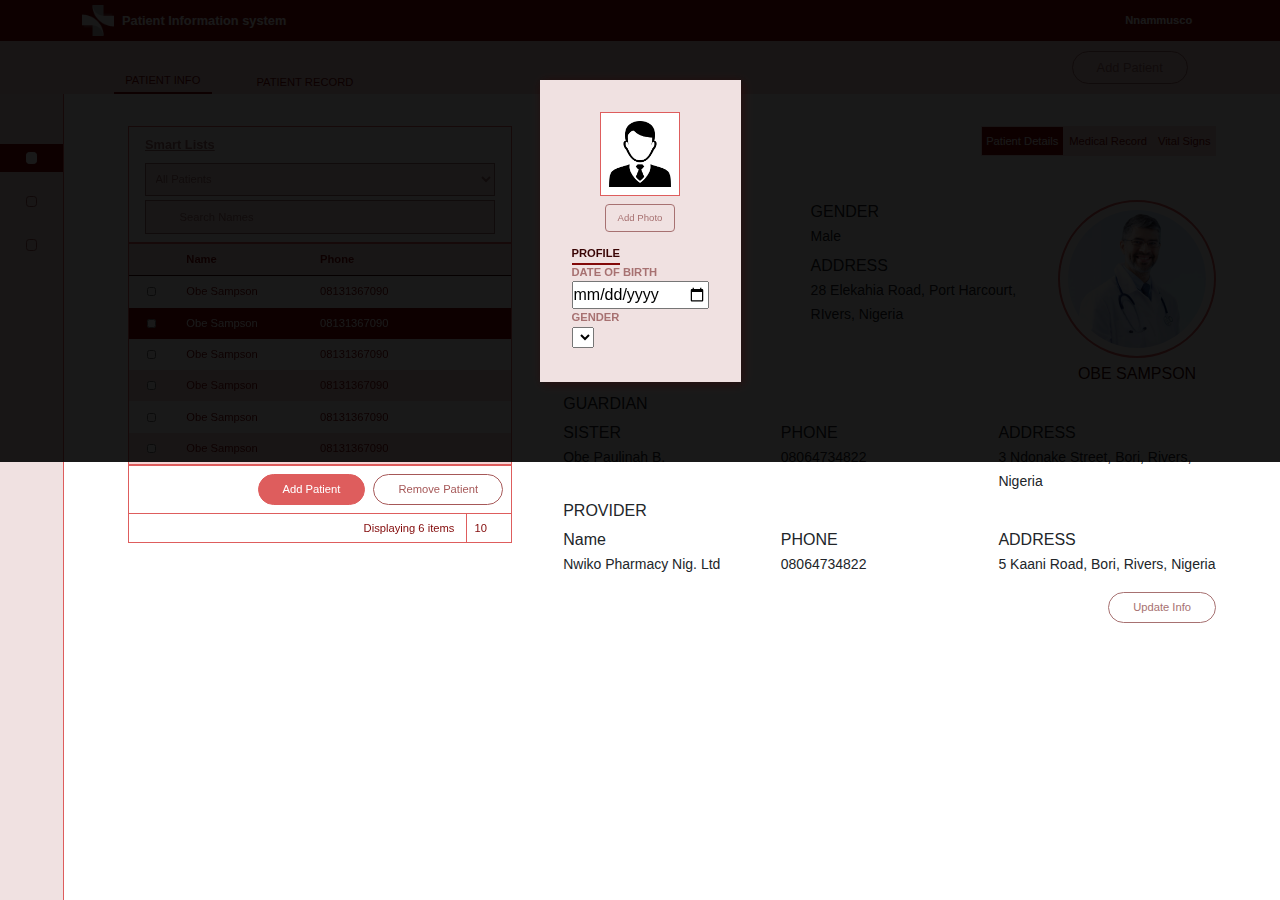
==== commit 974f45b4: "creating the modal" ====
--- a/html/patient.html
+++ b/html/patient.html
@@ -249,58 +249,6 @@
                   Update Info
                 </button>
               </div>
-
-              <div class="details mt-3">
-                <div class="waveform">
-                  <h6>PATIENT WAVEFORM</h6>
-                  <p>ECG Waveform</p>
-                  <div class="ecg-waveform">
-                    <img
-                      id="vector"
-                      src="../assets/imgs/Vector.png"
-                      alt="Patient's ECG Waveform"
-                    />
-                  </div>
-                </div>
-                <div class="waveform-btns">
-                  <button class="btn btn-outline-secondary rounded-pill px-4">
-                    plot
-                  </button>
-                  <button class="btn btn-outline-secondary rounded-pill px-4">
-                    UDP
-                  </button>
-                  <button class="btn btn-outline-secondary rounded-pill px-4">
-                    ON
-                  </button>
-                  <button class="btn btn-outline-secondary rounded-pill px-4">
-                    OFF
-                  </button>
-                </div>
-              </div>
-              <div class="details mt-3">
-                <div class="vital-signs">
-                  <h6>VITAL SIGNS</h6>
-                  <p>Temperature</p>
-                  <p>Heart Rate (bpm)</p>
-                  <p>SPO2(%)</p>
-                  <p>Blood Pressure(mmHg)</p>
-                  <p>Respiration(breath/min)</p>
-                </div>
-                <div class="vital-signs-btns">
-                  <button class="btn btn-outline-secondary rounded-pill px-4">
-                    Connect
-                  </button>
-                  <button class="btn btn-outline-secondary rounded-pill px-4">
-                    Stop
-                  </button>
-                  <button class="btn btn-outline-secondary rounded-pill px-4">
-                    Pause
-                  </button>
-                  <button class="btn btn-outline-secondary rounded-pill px-4">
-                    Save
-                  </button>
-                </div>
-              </div>
             </div>
 
             <div class="details medical-record mt-3 mb-5" id="medical-record">
@@ -548,7 +496,33 @@
         </div>
       </main>
 
-      <div class="add-patient-modal"></div>
+      <div class="add-patient-modal details">
+        <div class="inner">
+          <form action="">
+            <div class="form">
+              <div class="add-pic mb-2">
+                <img src="/assets/imgs/avatar.png" alt="" />
+                <button class="btn btn-outline-success rounded mx-4">
+                  Add Photo
+                </button>
+              </div>
+
+              <h6 class="title">PROFILE</h6>
+              <ul class="add-patient-profile">
+                <li>
+                  <p>DATE OF BIRTH</p>
+                  <input type="date" />
+                </li>
+
+                <li>
+                  <p>GENDER</p>
+                  <select name="" id=""></select>
+                </li>
+              </ul>
+            </div>
+          </form>
+        </div>
+      </div>
     </header>
 
     <script src="/js/patient.js"></script>
--- a/css/patient.css
+++ b/css/patient.css
@@ -1,3 +1,27 @@
+.patient .details .title {
+  display: inline;
+  color: #390404;
+  font-weight: 900;
+  font-size: 0.7em;
+  padding-bottom: 0.3em;
+  border-bottom: 2px solid #820808;
+}
+
+.patient .details p {
+  font-size: 0.7em;
+  color: #a77171;
+  font-weight: bold;
+}
+
+.patient .details small {
+  font-size: 0.7em;
+  color: #390404;
+  font-weight: bold;
+  display: -webkit-box;
+  display: -ms-flexbox;
+  display: flex;
+}
+
 .patient .top {
   z-index: 1;
   position: -webkit-sticky;
@@ -20,8 +44,8 @@
   display: -ms-flexbox;
   display: flex;
   -webkit-box-pack: justify;
-  -ms-flex-pack: justify;
-  justify-content: space-between;
+      -ms-flex-pack: justify;
+          justify-content: space-between;
 }
 
 .patient .top nav .inner .brand {
@@ -29,8 +53,8 @@
   display: -ms-flexbox;
   display: flex;
   -webkit-box-align: center;
-  -ms-flex-align: center;
-  align-items: center;
+      -ms-flex-align: center;
+          align-items: center;
 }
 
 .patient .top nav .inner .brand img {
@@ -55,8 +79,8 @@
   display: -ms-flexbox;
   display: flex;
   -webkit-box-align: center;
-  -ms-flex-align: center;
-  align-items: center;
+      -ms-flex-align: center;
+          align-items: center;
   margin-right: 0.5em;
 }
 
@@ -65,8 +89,8 @@
   display: -ms-flexbox;
   display: flex;
   -webkit-box-align: center;
-  -ms-flex-align: center;
-  align-items: center;
+      -ms-flex-align: center;
+          align-items: center;
   margin-right: 0.5em;
   font-size: 0.7em;
 }
@@ -80,8 +104,8 @@
   display: -ms-flexbox;
   display: flex;
   -webkit-box-pack: justify;
-  -ms-flex-pack: justify;
-  justify-content: space-between;
+      -ms-flex-pack: justify;
+          justify-content: space-between;
 }
 
 .patient .top .topbar .inner .links {
@@ -97,8 +121,8 @@
   display: -ms-flexbox;
   display: flex;
   -webkit-box-align: end;
-  -ms-flex-align: end;
-  align-items: flex-end;
+      -ms-flex-align: end;
+          align-items: flex-end;
   padding: 0.3em 1em;
   cursor: pointer;
 }
@@ -134,11 +158,11 @@
   display: flex;
   -webkit-box-orient: vertical;
   -webkit-box-direction: normal;
-  -ms-flex-direction: column;
-  flex-direction: column;
+      -ms-flex-direction: column;
+          flex-direction: column;
   -webkit-box-pack: center;
-  -ms-flex-pack: center;
-  justify-content: center;
+      -ms-flex-pack: center;
+          justify-content: center;
   padding-top: 1em;
   width: 100%;
 }
@@ -149,13 +173,13 @@
   display: -ms-flexbox;
   display: flex;
   -webkit-box-pack: center;
-  -ms-flex-pack: center;
-  justify-content: center;
+      -ms-flex-pack: center;
+          justify-content: center;
   -ms-flex-line-pack: center;
-  align-content: center;
-  -webkit-box-align: center;
-  -ms-flex-align: center;
-  align-items: center;
+      align-content: center;
+  -webkit-box-align: center;
+      -ms-flex-align: center;
+          align-items: center;
   margin-bottom: 1em;
   padding: 0.5em 0;
 }
@@ -265,8 +289,8 @@
   display: -ms-flexbox;
   display: flex;
   -webkit-box-align: center;
-  -ms-flex-align: center;
-  align-items: center;
+      -ms-flex-align: center;
+          align-items: center;
   position: relative;
 }
 
@@ -312,11 +336,11 @@
   display: -ms-flexbox;
   display: flex;
   -webkit-box-align: center;
-  -ms-flex-align: center;
-  align-items: center;
+      -ms-flex-align: center;
+          align-items: center;
   -webkit-box-pack: end;
-  -ms-flex-pack: end;
-  justify-content: flex-end;
+      -ms-flex-pack: end;
+          justify-content: flex-end;
   padding: 0.5em;
   border-top: 2px solid #de5d5d;
   border-bottom: 1px solid #de5d5d;
@@ -331,11 +355,11 @@
   display: -ms-flexbox;
   display: flex;
   -webkit-box-pack: end;
-  -ms-flex-pack: end;
-  justify-content: flex-end;
-  -webkit-box-align: center;
-  -ms-flex-align: center;
-  align-items: center;
+      -ms-flex-pack: end;
+          justify-content: flex-end;
+  -webkit-box-align: center;
+      -ms-flex-align: center;
+          align-items: center;
   color: #820808;
   padding: 0 0.3em;
 }
@@ -351,8 +375,8 @@
   display: -ms-flexbox;
   display: flex;
   -webkit-box-align: center;
-  -ms-flex-align: center;
-  align-items: center;
+      -ms-flex-align: center;
+          align-items: center;
   padding: 0 0.5em;
   border-left: 1px solid #de5d5d;
   cursor: pointer;
@@ -372,8 +396,8 @@
   display: -ms-flexbox;
   display: flex;
   -webkit-box-pack: end;
-  -ms-flex-pack: end;
-  justify-content: flex-end;
+      -ms-flex-pack: end;
+          justify-content: flex-end;
 }
 
 .patient main .inner .info nav .patient-link {
@@ -389,30 +413,6 @@
   color: #ffffff;
 }
 
-.patient main .inner .info .title {
-  display: inline;
-  color: #390404;
-  font-weight: 900;
-  font-size: 0.7em;
-  padding-bottom: 0.3em;
-  border-bottom: 2px solid #820808;
-}
-
-.patient main .inner .info p {
-  font-size: 0.7em;
-  color: #a77171;
-  font-weight: bold;
-}
-
-.patient main .inner .info small {
-  font-size: 0.7em;
-  color: #390404;
-  font-weight: bold;
-  display: -webkit-box;
-  display: -ms-flexbox;
-  display: flex;
-}
-
 .patient main .inner .info .update-btn {
   display: -webkit-box;
   display: -ms-flexbox;
@@ -435,15 +435,15 @@
   display: -ms-flexbox;
   display: flex;
   -webkit-box-pack: justify;
-  -ms-flex-pack: justify;
-  justify-content: space-between;
+      -ms-flex-pack: justify;
+          justify-content: space-between;
 }
 
 .patient main .inner .info .patient-details .profile ul {
   display: -ms-grid;
   display: grid;
-  -ms-grid-columns: (1fr) [2];
-  grid-template-columns: repeat(2, 1fr);
+  -ms-grid-columns: (1fr)[2];
+      grid-template-columns: repeat(2, 1fr);
 }
 
 .patient main .inner .info .patient-details .profile .profile-pic {
@@ -452,11 +452,11 @@
   display: flex;
   -webkit-box-orient: vertical;
   -webkit-box-direction: normal;
-  -ms-flex-direction: column;
-  flex-direction: column;
-  -webkit-box-align: center;
-  -ms-flex-align: center;
-  align-items: center;
+      -ms-flex-direction: column;
+          flex-direction: column;
+  -webkit-box-align: center;
+      -ms-flex-align: center;
+          align-items: center;
 }
 
 .patient main .inner .info .patient-details .profile .profile-pic img {
@@ -468,29 +468,19 @@
 .patient main .inner .info .patient-details .guardian ul {
   display: -ms-grid;
   display: grid;
-  -ms-grid-columns: (1fr) [3];
-  grid-template-columns: repeat(3, 1fr);
+  -ms-grid-columns: (1fr)[3];
+      grid-template-columns: repeat(3, 1fr);
 }
 
 .patient main .inner .info .patient-details .provider ul {
   display: -ms-grid;
   display: grid;
-  -ms-grid-columns: (1fr) [3];
-  grid-template-columns: repeat(3, 1fr);
-}
-
-<<<<<<< HEAD
-.patient main .inner .info .details .update-btn {
-  display: -webkit-box;
-  display: -ms-flexbox;
-  display: flex;
-  -webkit-box-pack: end;
-  -ms-flex-pack: end;
-  justify-content: flex-end;
-=======
+  -ms-grid-columns: (1fr)[3];
+      grid-template-columns: repeat(3, 1fr);
+}
+
 .patient main .inner .info .medical-record {
   display: none;
->>>>>>> origin
 }
 
 .patient main .inner .info .medical-record .allergies li {
@@ -525,62 +515,67 @@
 }
 
 .patient .add-patient-modal {
-  height: 100vh;
   width: 100%;
-  background-color: rgba(0, 0, 0, 0.5);
-  position: fixed;
+  background-color: rgba(0, 0, 0, 0.9);
+  position: absolute;
   top: 0;
   left: 0;
   z-index: 10;
-  visibility: hidden;
-  opacity: 0;
   -webkit-transition: all 1s ease-in-out;
   transition: all 1s ease-in-out;
+  padding: 5em;
+}
+
+.patient .add-patient-modal .inner {
+  display: -webkit-box;
+  display: -ms-flexbox;
+  display: flex;
+  -webkit-box-align: center;
+      -ms-flex-align: center;
+          align-items: center;
+  -webkit-box-pack: center;
+      -ms-flex-pack: center;
+          justify-content: center;
+}
+
+.patient .add-patient-modal .inner form {
+  background: #f0e1e1;
+  padding: 2em;
+  -webkit-box-shadow: 2px 2px 10px rgba(57, 4, 4, 0.5);
+          box-shadow: 2px 2px 10px rgba(57, 4, 4, 0.5);
+}
+
+.patient .add-patient-modal .inner form .form .add-pic {
+  display: -webkit-box;
+  display: -ms-flexbox;
+  display: flex;
+  -webkit-box-orient: vertical;
+  -webkit-box-direction: normal;
+      -ms-flex-direction: column;
+          flex-direction: column;
+  -webkit-box-align: center;
+      -ms-flex-align: center;
+          align-items: center;
+}
+
+.patient .add-patient-modal .inner form .form .add-pic img {
+  width: 5em;
+  padding: 0.5em;
+  border: 1px solid #de5d5d;
+  background-color: #ffffff;
+  margin-bottom: 0.5em;
+}
+
+.patient .add-patient-modal .inner form .form .add-pic button {
+  font-size: 0.6em;
+}
+
+.patient .add-patient-modal .inner form .form .add-pic button:hover {
+  color: #ffffff;
 }
 
 .patient .add-patient-toggle {
   visibility: visible;
   opacity: 1;
 }
-
-/* DRACO'S VITAL SIGNS CSS Starts Here */
-
-.waveform {
-  width: 606px;
-  height: 274px;
-  padding: 20px;
-  border: 2px dashed #390404;
-  margin-bottom: 1.25rem;
-}
-
-.ecg-waveform {
-  width: 566px;
-  height: 156px;
-  background-color: #820808;
-  padding: 20px 0px;
-}
-
-.waveform-btns {
-  width: 606px;
-  display: flex;
-  justify-content: space-between;
-}
-
-.vital-signs {
-  width: 459px;
-  height: 237px;
-  padding: 20px;
-  border: 2px dashed #820808;
-  margin-bottom: 1.25rem;
-  border;
-}
-
-.vital-signs-btns {
-  width: 459px;
-  display: flex;
-  justify-content: space-between;
-}
-
-/* DRACO'S VITAL SIGNS CSS Ends Here */
-
-/*# sourceMappingURL=patient.css.map */
+/*# sourceMappingURL=patient.css.map */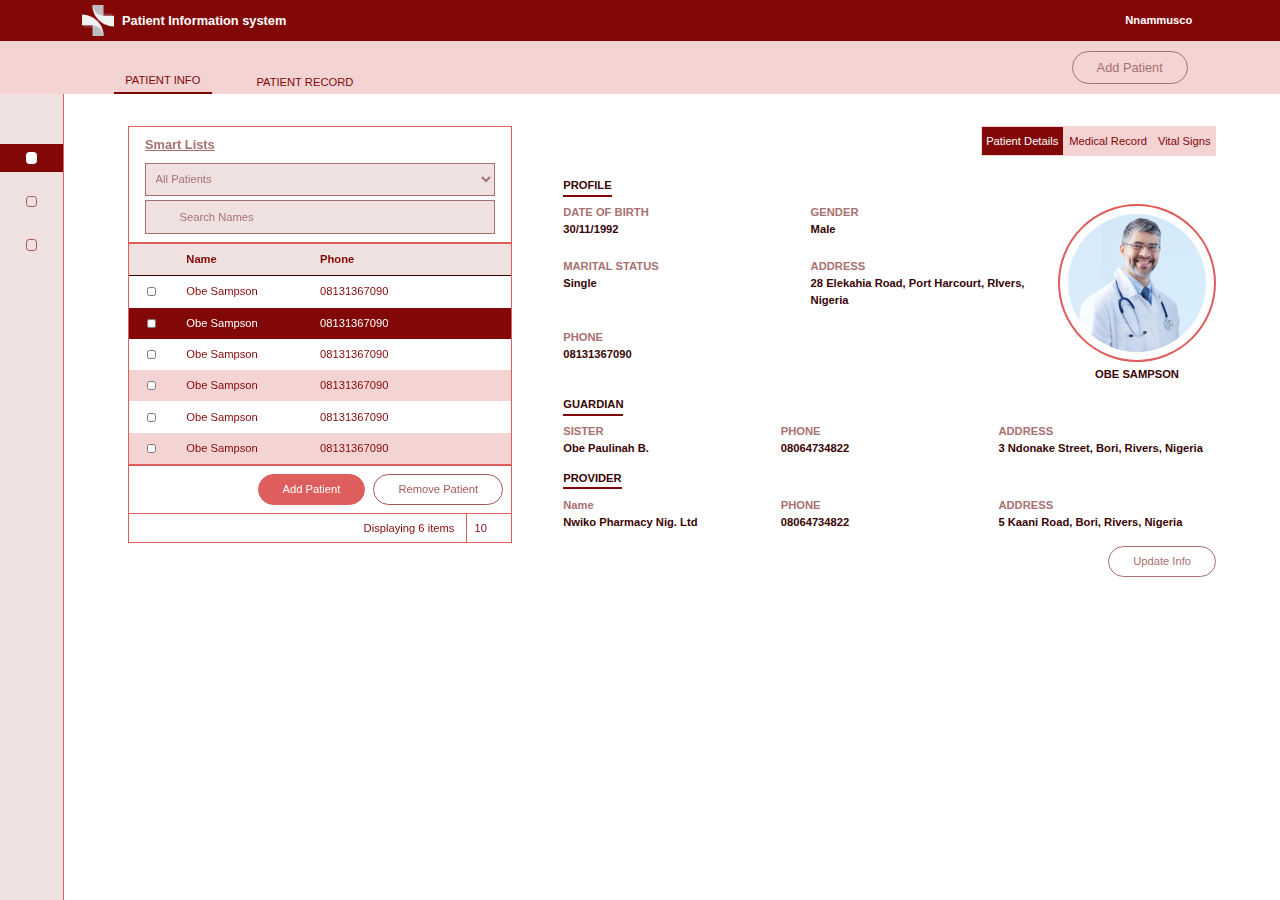
==== commit da96d42c: "done" ====
--- a/html/patient.html
+++ b/html/patient.html
@@ -169,7 +169,7 @@
             </nav>
 
             <div
-              class="patient-details patient-info show-patient-info mt-3"
+              class="details patient-details patient-info show-patient-info mt-3"
               id="patient-details"
             >
               <h6 class="title">PROFILE</h6>
@@ -502,13 +502,17 @@
             <div class="form">
               <div class="add-pic mb-2">
                 <img src="/assets/imgs/avatar.png" alt="" />
-                <button class="btn btn-outline-success rounded mx-4">
+                <button class="btn btn-outline-success rounded px-3">
                   Add Photo
                 </button>
               </div>
 
               <h6 class="title">PROFILE</h6>
-              <ul class="add-patient-profile">
+              <ul class="add-patient">
+                <li>
+                  <p>NAME</p>
+                  <input type="text" placeholder="Full Name" />
+                </li>
                 <li>
                   <p>DATE OF BIRTH</p>
                   <input type="date" />
@@ -516,9 +520,179 @@
 
                 <li>
                   <p>GENDER</p>
-                  <select name="" id=""></select>
-                </li>
-              </ul>
+                  <select name="" id="">
+                    <option value="0" default>Choose gender</option>
+                    <option value="2">Male</option>
+                    <option value="3">Female</option>
+                  </select>
+                </li>
+
+                <li>
+                  <p>MARITAL STATUS</p>
+                  <select name="" id="">
+                    <option value="0" default>Choose status</option>
+                    <option value="2">Single</option>
+                    <option value="3">Married</option>
+                    <option value="4">Seperated</option>
+                  </select>
+                </li>
+
+                <li>
+                  <p>ADDRESS</p>
+                  <input type="text" placeholder="Type in the home address" />
+                </li>
+
+                <li>
+                  <p>PHONE</p>
+                  <input type="tel" placeholder="type in the phone number" />
+                </li>
+              </ul>
+
+              <h6 class="title">GUARDIAN</h6>
+              <ul class="add-patient">
+                <li>
+                  <p>NAME</p>
+                  <input type="text" placeholder="Full Name" />
+                </li>
+                
+  
+                <li>
+                  <p>RELATIONSHIP</p>
+                  <select name="" id="">
+                    <option value="0" default>Relationship with guardian</option>
+                    <option value="2">Father</option>
+                    <option value="3">Mother</option>
+                    <option value="4">Brother</option>
+                    <option value="5">Sister</option>
+                    <option value="6">Uncle</option>
+                    <option value="7">Aunty</option>
+                    <option value="8">Friend</option>
+                  </select>
+                </li>
+  
+                <li>
+                  <p>ADDRESS</p>
+                  <input type="text" placeholder="Type in the home address" />
+                </li>
+  
+                <li>
+                  <p>PHONE</p>
+                  <input type="tel" placeholder="type in the phone number" />
+                </li>
+              </ul>
+
+              <h6 class="title">PROVIDER</h6>
+              <ul class="add-patient">
+                <li>
+                  <p>NAME</p>
+                  <input type="text" placeholder="Full Name" />
+                </li>
+                
+  
+  
+                <li>
+                  <p>PHONE</p>
+                  <input type="tel" placeholder="type in the phone number" />
+                </li>
+
+                <li>
+                  <p>ADDRESS</p>
+                  <input type="text" placeholder="Type in the home address" />
+                </li>
+  
+              </ul>
+              <h6 class="title">ALLERGIES</h6>
+              <ul class="add-patient">
+                <li>
+                  <p>NAME</p>
+                  <input type="text" placeholder="Full Name" />
+                </li>
+                
+  
+  
+                <li>
+                  <p>SEVERITY</p>
+                  <select name="" id="">
+                    <option value="0" default>Choose severity</option>
+                    <option value="2">Severe</option>
+                    <option value="3">Moderate</option>
+                    <option value="4">Minor</option>
+                  </select>
+                </li>
+
+                <li>
+                  <p>REACTION</p>
+                  <input type="text" placeholder="Reaction to allergy" />
+                </li>
+
+              </ul>
+
+              <div class="add-option">
+                  <button class="btn btn-success rounded-pill px-3 text-light"><i class="fas fa-plus"></i>Add</button>
+                  <button class="btn btn-outline-success rounded-pill px-3"><i class="fas fa-trash-alt"></i>Delete</button>
+              </div>
+
+              <h6 class="title">IMMUNIZATIONS</h6>
+              <ul class="add-patient">
+                <li>
+                  <p>NAME</p>
+                  <input type="text" placeholder="Full Name" />
+                </li>
+                
+                <li>
+                  <p>TYPE AND DOSE</p>
+                  <input type="text" placeholder="Type and Dose of Immunization" />
+                </li>
+
+                <li>
+                  <p>VALUE/UNIT</p>
+                  <input type="text" placeholder="Measurement of Immunization" />
+                </li>
+                <li>
+                  <p>INSTRUCTION</p>
+                  <input type="text" placeholder="How to use" />
+                </li>
+                <li>
+                  <p>DUE DATE</p>
+                  <input type="date" />
+                </li>
+
+              </ul>
+
+              <div class="add-option">
+                  <button class="btn btn-success rounded-pill px-3 text-light"><i class="fas fa-plus"></i>Add</button>
+                  <button class="btn btn-outline-success rounded-pill px-3"><i class="fas fa-trash-alt"></i>Delete</button>
+              </div>
+
+              <h6 class="title">APPOINTMENTS</h6>
+              <ul class="add-patient">
+                <li>
+                  <p>NAME</p>
+                  <input type="text" placeholder="Full Name" />
+                </li>
+                <li>
+                  <p>PLANNED DATE</p>
+                  <input type="date" />
+                </li>
+                
+                <li>
+                  <p>INSTRUCTION</p>
+                  <input type="text" placeholder="Details of Appointment" />
+                </li>
+
+              </ul>
+
+              <div class="add-option">
+                  <button class="btn btn-success rounded-pill px-3 text-light"><i class="fas fa-plus"></i>Add</button>
+                  <button class="btn btn-outline-success rounded-pill px-3"><i class="fas fa-trash-alt"></i>Delete</button>
+              </div>
+
+              <div class="submit-btn text-center m-5 d-flex">
+                  <button class="btn btn-primary px-5 fs-6 mx-2 rounded-pill text-light fw-bold">Submit</button>
+                  <button class="btn btn-outline-primary px-5 fs-6 rounded-pill  fw-bold">Cancel</button>
+              </div>
+            </div>
+
             </div>
           </form>
         </div>
--- a/css/patient.css
+++ b/css/patient.css
@@ -519,14 +519,16 @@
   background-color: rgba(0, 0, 0, 0.9);
   position: absolute;
   top: 0;
-  left: 0;
+  left: -100%;
   z-index: 10;
+  opacity: 0;
   -webkit-transition: all 1s ease-in-out;
   transition: all 1s ease-in-out;
   padding: 5em;
 }
 
 .patient .add-patient-modal .inner {
+  width: 100%;
   display: -webkit-box;
   display: -ms-flexbox;
   display: flex;
@@ -539,6 +541,7 @@
 }
 
 .patient .add-patient-modal .inner form {
+  width: 60%;
   background: #f0e1e1;
   padding: 2em;
   -webkit-box-shadow: 2px 2px 10px rgba(57, 4, 4, 0.5);
@@ -553,13 +556,13 @@
   -webkit-box-direction: normal;
       -ms-flex-direction: column;
           flex-direction: column;
-  -webkit-box-align: center;
-      -ms-flex-align: center;
-          align-items: center;
+  -webkit-box-align: end;
+      -ms-flex-align: end;
+          align-items: flex-end;
 }
 
 .patient .add-patient-modal .inner form .form .add-pic img {
-  width: 5em;
+  width: 6em;
   padding: 0.5em;
   border: 1px solid #de5d5d;
   background-color: #ffffff;
@@ -567,15 +570,59 @@
 }
 
 .patient .add-patient-modal .inner form .form .add-pic button {
-  font-size: 0.6em;
+  font-size: 0.8em;
 }
 
 .patient .add-patient-modal .inner form .form .add-pic button:hover {
   color: #ffffff;
 }
 
+.patient .add-patient-modal .inner form .form .add-patient {
+  display: -ms-grid;
+  display: grid;
+  -ms-grid-columns: (1fr)[2];
+      grid-template-columns: repeat(2, 1fr);
+  grid-column-gap: 2em;
+  margin: 1em 0;
+}
+
+.patient .add-patient-modal .inner form .form .add-patient li p {
+  margin-bottom: 0.5em;
+}
+
+.patient .add-patient-modal .inner form .form .add-patient li input,
+.patient .add-patient-modal .inner form .form .add-patient li select {
+  height: 3em;
+  width: 100%;
+  padding-left: 1em;
+  margin-bottom: 0.5em;
+  font-size: 0.8em;
+  border: none;
+  outline: none;
+  border-radius: 0.5em;
+}
+
+.patient .add-patient-modal .inner form .form .add-option {
+  display: -webkit-box;
+  display: -ms-flexbox;
+  display: flex;
+  -webkit-box-pack: end;
+      -ms-flex-pack: end;
+          justify-content: flex-end;
+  border-top: 1px solid #a77171;
+  padding-top: 1em;
+}
+
+.patient .add-patient-modal .inner form .form .add-option button {
+  margin-left: 1em;
+}
+
+.patient .add-patient-modal .inner form .form .add-option button i {
+  margin-right: 0.5em;
+}
+
 .patient .add-patient-toggle {
-  visibility: visible;
+  left: 0;
   opacity: 1;
 }
 /*# sourceMappingURL=patient.css.map */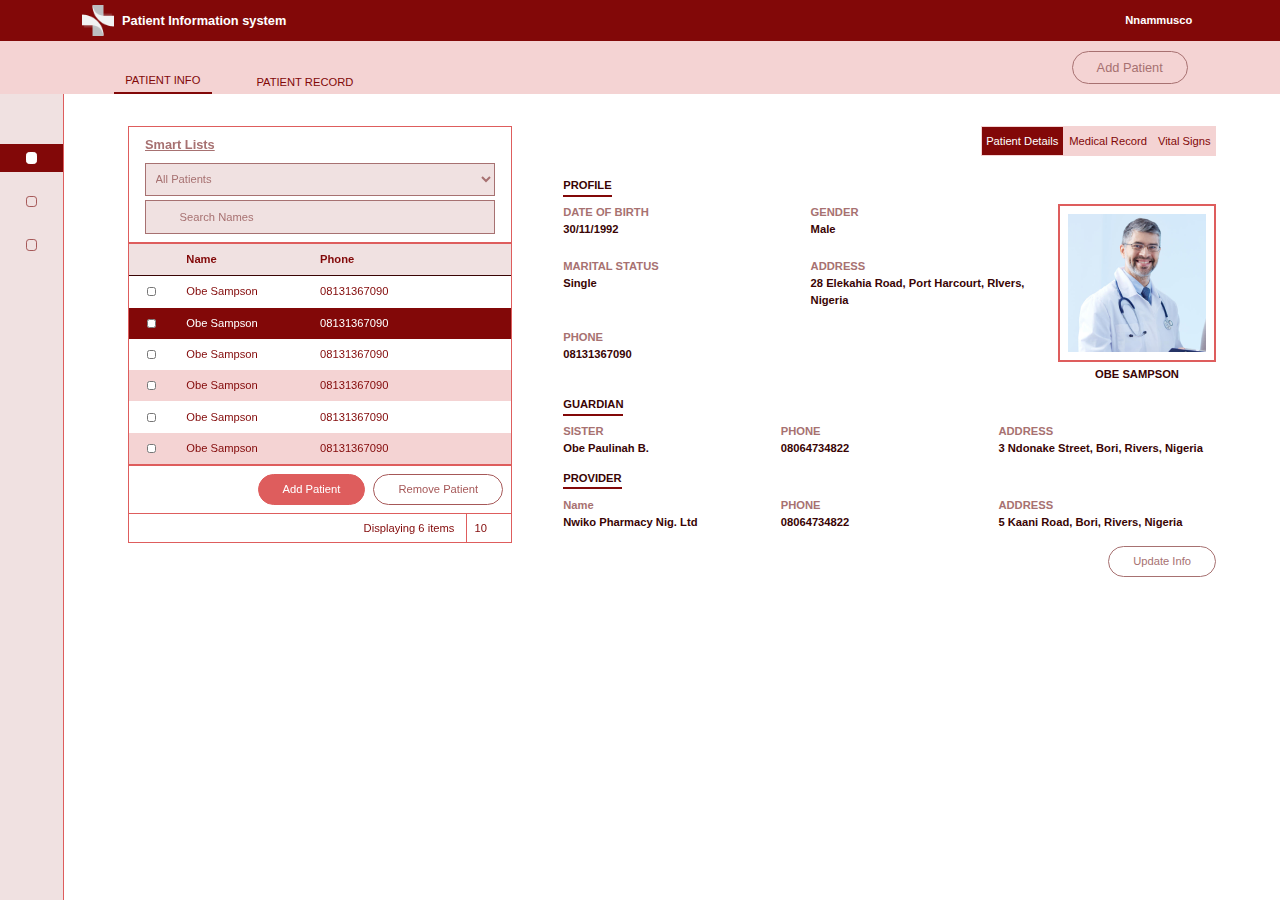
==== commit ae4d2747: "merged with draco" ====
--- a/html/patient.html
+++ b/html/patient.html
@@ -250,6 +250,7 @@
                 </button>
               </div>
             </div>
+            <div class="details mt-3"></div>
 
             <div class="details medical-record mt-3 mb-5" id="medical-record">
               <h6 class="title">ALLERGIES</h6>
@@ -373,122 +374,70 @@
             </div>
 
             <div class="details vital-signs mt-3 mb-5" id="vital-signs">
-              <h1 class="title">VITAL - SiGNS</h1>
-              <small class="mt-2 mb-3">Patient has 8 known allergies</small>
-              <ul class="allergies mb-4">
-                <li>
-                  <p>NAME</p>
-                  <p>SEVERITY</p>
-                  <p>REACTION</p>
-                </li>
-                <li>
-                  <small>Bee Stings</small>
-                  <small>Severe</small>
-                  <small>Anaphylactic Shock</small>
-                </li>
-                <li>
-                  <small>Dogs/pets</small>
-                  <small>Severe</small>
-                  <small>Anaphylactic Shock</small>
-                </li>
-                <li>
-                  <small>Peanuts</small>
-                  <small>Severe</small>
-                  <small>Anaphylactic Shock</small>
-                </li>
-                <li>
-                  <small>Penicilin</small>
-                  <small>Moderate to severe</small>
-                  <small>Anaphylactic Shock</small>
-                </li>
-                <li>
-                  <small>Codeine</small>
-                  <small>Moderate</small>
-                  <small>Hives</small>
-                </li>
-                <li>
-                  <small>Latex</small>
-                  <small>Moderate</small>
-                  <small>Hives</small>
-                </li>
-                <li>
-                  <small>Shellfish</small>
-                  <small>Moderate</small>
-                  <small>Hives</small>
-                </li>
-                <li>
-                  <small>Soy</small>
-                  <small>Moderate</small>
-                  <small>Hives</small>
-                </li>
-              </ul>
-
-              <h6 class="title">IMMUNIZATION</h6>
-              <small class="mt-2 mb-3"
-                >Patient has 2 upcoming immunizations</small
-              >
-              <ul class="immunization mb-4">
-                <li>
-                  <p>NAME</p>
-                  <small>Influenza Virus Vaccine</small>
-                  <p>TYPE AND DOSE</p>
-                  <small>Intramuscular Injection</small>
-                  <p>VALUE UNIT</p>
-                  <small>50 / mcg</small>
-                  <p>EDUCATION/INSTRUCTION</p>
-                  <small>Possible flu-like symptoms for 3 days</small>
-                  <div class="due d-flex">
-                    <p>DUE BY</p>
-                    <small class="mx-2">Dec 2021</small>
+              <div class="waveform">
+                <h6>PATIENT WAVEFORM</h6>
+                <p>ECG Waveform</p>
+                <div class="ecg-waveform">
+                  <img
+                    id="vector"
+                    src="../assets/imgs/Vector.png"
+                    alt="Patient's ECG Waveform"
+                  />
+                </div>
+              </div>
+              <div class="waveform-btns">
+                <button class="btn btn-outline-secondary rounded-pill px-4">
+                  plot
+                </button>
+                <button class="btn btn-outline-secondary rounded-pill px-4">
+                  UDP
+                </button>
+                <button class="btn btn-outline-secondary rounded-pill px-4">
+                  ON
+                </button>
+                <button class="btn btn-outline-secondary rounded-pill px-4">
+                  OFF
+                </button>
+              </div>
+              <div class="vital-signs-box">
+                <h6>VITAL SIGNS</h6>
+                <div class="vital-signs-items">
+                  <div class="signs">
+                    <p>Temperature (&degC)</p>
+                    <p class="box"></p>
                   </div>
-                </li>
-                <li>
-                  <p>NAME</p>
-                  <small>Tetanus and Diphtheria Toxoids</small>
-                  <p>TYPE AND DOSE</p>
-                  <small>Intramuscular Injection</small>
-                  <p>VALUE UNIT</p>
-                  <small>50 / mcg</small>
-                  <p>EDUCATION/INSTRUCTION</p>
-                  <small>Mild pain or soreness in the local area</small>
-
-                  <div class="due d-flex">
-                    <p>DUE BY</p>
-                    <small class="mx-2">Jan 2022</small>
+                  <div class="signs">
+                    <p>Heart Rate (bpm)</p>
+                    <p class="box"></p>
                   </div>
-                </li>
-              </ul>
-
-              <h6 class="title">APPOINTMENTS</h6>
-              <small class="mt-2 mb-3"
-                >Patient has 3 recommendations from the Doctor</small
-              >
-              <ul class="allergies mb-4">
-                <li>
-                  <p>NAME</p>
-                  <p>PLANNED DATE</p>
-                  <p>INSTRUCTIONS</p>
-                </li>
-                <li>
-                  <small>Office Consultation</small>
-                  <small>1 Dec 2021</small>
-                  <small></small>
-                </li>
-                <li>
-                  <small>Chest X-ray</small>
-                  <small>15 Dec 2021</small>
-                  <small></small>
-                </li>
-                <li>
-                  <small>Sputum Culture</small>
-                  <small>10 Jan 2022</small>
-                  <small></small>
-                </li>
-              </ul>
-
-              <div class="update-btn mt-3">
-                <button class="btn btn-outline-success rounded-pill px-4">
-                  Update Info
+                  <div class="signs">
+                    <p>SPO2(%)</p>
+                    <p class="box"></p>
+                  </div>
+                </div>
+                <div class="vital-signs-items">
+                  <div class="signs">
+                    <p>Blood Pressure(mmHg)</p>
+                    <p class="box"></p>
+                  </div>
+                  <div class="signs">
+                    <p>Respiration(breath/min)</p>
+                    <p class="box"></p>
+                  </div>
+                </div>
+              </div>
+              <div class="vital-signs-btns">
+                <button class="btn btn-outline-secondary rounded-pill px-4">
+                  Connect
+                </button>
+                <button class="btn btn-outline-secondary rounded-pill px-4">
+                  Stop
+                </button>
+                <button class="btn btn-outline-secondary rounded-pill px-4">
+                  Pause
+                </button>
+                <button class="btn btn-outline-secondary rounded-pill px-4">
+                  Save
                 </button>
               </div>
             </div>
--- a/css/patient.css
+++ b/css/patient.css
@@ -461,7 +461,6 @@
 
 .patient main .inner .info .patient-details .profile .profile-pic img {
   border: 2px solid #de5d5d;
-  border-radius: 50%;
   padding: 0.5em;
 }
 
@@ -512,6 +511,101 @@
 
 .patient main .inner .info .vital-signs {
   display: none;
+}
+
+.patient main .inner .info .vital-signs h6 {
+  font-size: 16px;
+  font-weight: bold;
+  color: #a65858;
+  margin-bottom: 10px;
+}
+
+.patient main .inner .info .vital-signs p {
+  font-size: 16px;
+  font-weight: normal;
+  color: #390404;
+  margin-bottom: 10px;
+}
+
+.patient main .inner .info .vital-signs .waveform {
+  width: 606px;
+  height: 274px;
+  padding: 20px;
+  margin: 1.25rem 0px;
+  -webkit-box-shadow: 0px 1px 10px #a77171;
+          box-shadow: 0px 1px 10px #a77171;
+}
+
+.patient main .inner .info .vital-signs .waveform .ecg-waveform {
+  width: 566px;
+  height: 156px;
+  background-color: #820808;
+  padding: 20px 0px;
+}
+
+.patient main .inner .info .vital-signs .waveform-btns {
+  width: 606px;
+  display: -webkit-box;
+  display: -ms-flexbox;
+  display: flex;
+  -webkit-box-pack: justify;
+      -ms-flex-pack: justify;
+          justify-content: space-between;
+  margin-bottom: 3rem;
+}
+
+.patient main .inner .info .vital-signs .vital-signs-box {
+  width: 459px;
+  height: 237px;
+  padding: 20px;
+  margin: 1.25rem 0px;
+  -webkit-box-shadow: 0px 2px 10px #a77171;
+          box-shadow: 0px 2px 10px #a77171;
+}
+
+.patient main .inner .info .vital-signs .vital-signs-box .vital-signs-items {
+  display: -ms-grid;
+  display: grid;
+  -ms-grid-columns: (1fr)[3];
+      grid-template-columns: repeat(3, 1fr);
+}
+
+.patient main .inner .info .vital-signs .vital-signs-box .vital-signs-items:nth-child(3) {
+  -ms-grid-columns: (1fr)[2];
+      grid-template-columns: repeat(2, 1fr);
+}
+
+.patient main .inner .info .vital-signs .vital-signs-box .vital-signs-items .signs {
+  display: -webkit-box;
+  display: -ms-flexbox;
+  display: flex;
+  -webkit-box-align: center;
+      -ms-flex-align: center;
+          align-items: center;
+  -webkit-box-orient: vertical;
+  -webkit-box-direction: normal;
+      -ms-flex-direction: column;
+          flex-direction: column;
+}
+
+.patient main .inner .info .vital-signs .vital-signs-box .vital-signs-items .signs .box {
+  width: 55px;
+  height: 37px;
+  border-radius: 2.5%;
+  background-color: #f0e1e1;
+  border-bottom: 1px solid #a65858;
+  -webkit-box-shadow: 0px 1px 1px #a65858;
+          box-shadow: 0px 1px 1px #a65858;
+}
+
+.patient main .inner .info .vital-signs .vital-signs-btns {
+  width: 459px;
+  display: -webkit-box;
+  display: -ms-flexbox;
+  display: flex;
+  -webkit-box-pack: justify;
+      -ms-flex-pack: justify;
+          justify-content: space-between;
 }
 
 .patient .add-patient-modal {
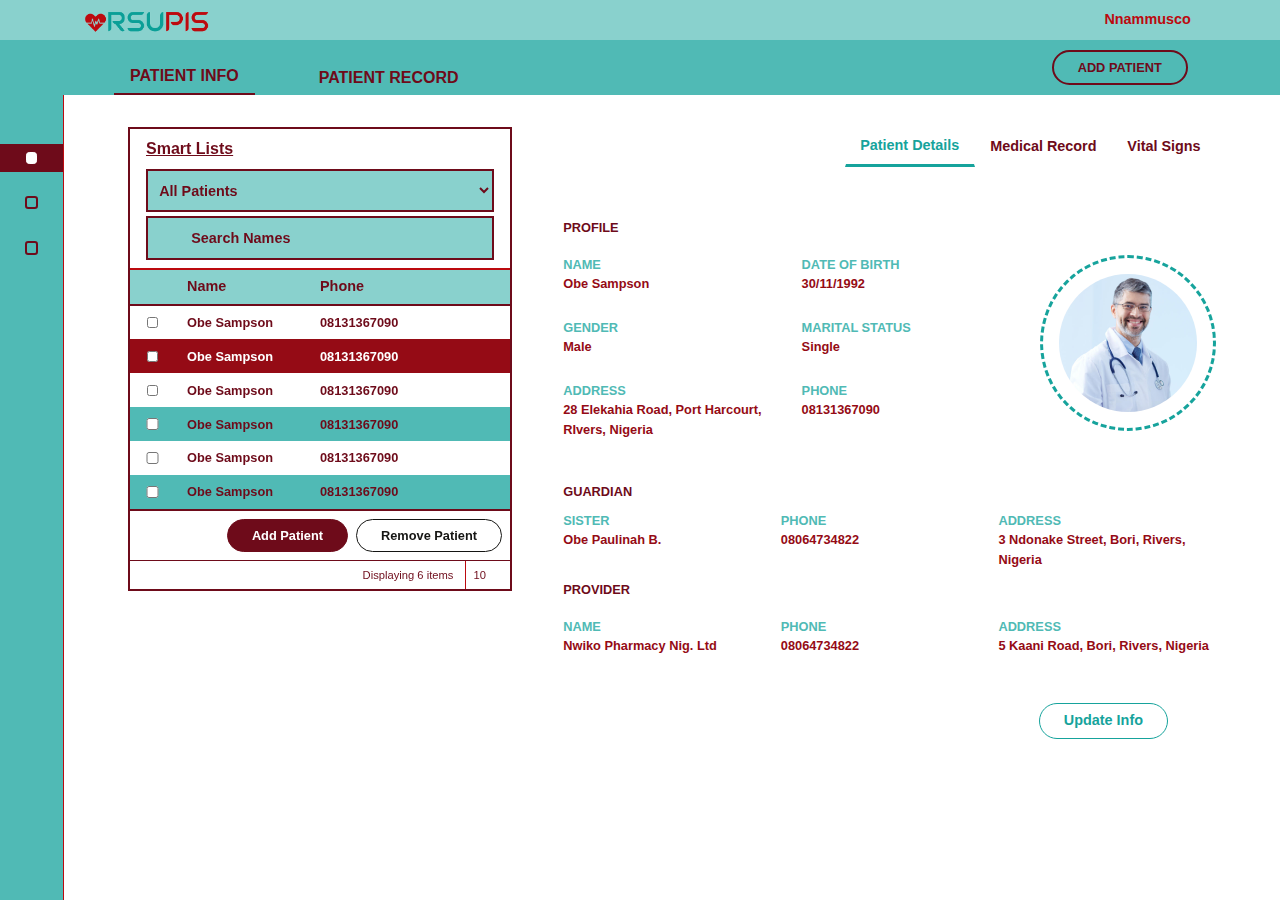
==== commit c20a1d36: "added animation to login" ====
--- a/html/patient.html
+++ b/html/patient.html
@@ -22,8 +22,8 @@
         <nav class="nav">
           <div class="container inner">
             <div class="brand">
-              <img src="/assets/imgs/logo-white.png" alt="logo" />
-              <p>Patient Information system</p>
+              <a href="/index.html">
+              <img src="/assets/imgs/logo.png" alt="logo" /></a>
             </div>
 
             <div class="user-profile">
@@ -44,13 +44,13 @@
               <button
                 onclick="showNewPatientModal()"
                 class="
-                  btn btn-outline-success
+                  btn btn-outline-danger
                   rounded-pill
                   px-4
                   new-patient-btn
                 "
               >
-                Add Patient
+                ADD PATIENT
               </button>
             </div>
           </div>
@@ -108,7 +108,7 @@
                   <p>Obe Sampson</p>
                   <p>08131367090</p>
                 </li>
-                <li class="bg-info">
+                <li class="bg-success">
                   <input type="checkbox" />
                   <p>Obe Sampson</p>
                   <p>08131367090</p>
@@ -118,7 +118,7 @@
                   <p>Obe Sampson</p>
                   <p>08131367090</p>
                 </li>
-                <li class="bg-info">
+                <li class="bg-success">
                   <input type="checkbox" />
                   <p>Obe Sampson</p>
                   <p>08131367090</p>
@@ -127,7 +127,7 @@
             </div>
 
             <div class="edit">
-              <button class="btn btn-primary rounded-pill text-light px-4 mx-2">
+              <button class="btn btn-danger rounded-pill text-light px-4 mx-2">
                 Add Patient
               </button>
 
@@ -149,19 +149,19 @@
           <div class="info">
             <nav class="nav">
               <button
-                class="btn-info btn rounded-0 patient-link patient-active"
+                class=" btn rounded-0 patient-link patient-active"
                 onclick="patientDetails()"
               >
                 Patient Details
               </button>
               <button
-                class="btn-info btn rounded-0 patient-link"
+                class=" btn rounded-0 patient-link"
                 onclick="medicalRecord()"
               >
                 Medical Record
               </button>
               <button
-                class="btn-info btn rounded-0 patient-link"
+                class=" btn rounded-0 patient-link"
                 onclick="vitalSigns()"
               >
                 Vital Signs
@@ -169,12 +169,16 @@
             </nav>
 
             <div
-              class="details patient-details patient-info show-patient-info mt-3"
+              class="details patient-details patient-info show-patient-info mt-5"
               id="patient-details"
             >
               <h6 class="title">PROFILE</h6>
-              <div class="profile my-2">
+              <div class="profile my-3">
                 <ul>
+                  <li>
+                    <p>NAME</p>
+                    <small>Obe Sampson</small>
+                  </li>
                   <li>
                     <p>DATE OF BIRTH</p>
                     <small>30/11/1992</small>
@@ -200,11 +204,11 @@
                 </ul>
 
                 <div class="profile-pic">
+                  <!-- <p class="text-info mb-2">OBE SAMPSON</p> -->
                   <img
                     src="/assets/imgs/profile-pic.png"
                     alt="Patient Profile Picture"
                   />
-                  <p class="text-dark mt-1">OBE SAMPSON</p>
                 </div>
               </div>
 
@@ -227,10 +231,10 @@
               </div>
 
               <h6 class="title">PROVIDER</h6>
-              <div class="provider my-2">
+              <div class="provider my-3">
                 <ul>
                   <li>
-                    <p>Name</p>
+                    <p>NAME</p>
                     <small>Nwiko Pharmacy Nig. Ltd</small>
                   </li>
                   <li>
@@ -244,18 +248,19 @@
                 </ul>
               </div>
 
-              <div class="update-btn mt-3">
-                <button class="btn btn-outline-success rounded-pill px-4">
+              <div class="update-btn m-5">
+                <button class="btn btn-outline-info rounded-pill px-4">
                   Update Info
                 </button>
               </div>
             </div>
-            <div class="details mt-3"></div>
+
+            <div class="details mt-5"></div>
 
             <div class="details medical-record mt-3 mb-5" id="medical-record">
               <h6 class="title">ALLERGIES</h6>
               <small class="mt-2 mb-3">Patient has 8 known allergies</small>
-              <ul class="allergies mb-4">
+              <ul class="allergies mb-5">
                 <li>
                   <p>NAME</p>
                   <p>SEVERITY</p>
@@ -307,7 +312,7 @@
               <small class="mt-2 mb-3"
                 >Patient has 2 upcoming immunizations</small
               >
-              <ul class="immunization mb-4">
+              <ul class="immunization mb-5">
                 <li>
                   <p>NAME</p>
                   <small>Influenza Virus Vaccine</small>
@@ -343,7 +348,7 @@
               <small class="mt-2 mb-3"
                 >Patient has 3 recommendations from the Doctor</small
               >
-              <ul class="allergies mb-4">
+              <ul class="allergies mb-5">
                 <li>
                   <p>NAME</p>
                   <p>PLANNED DATE</p>
@@ -404,25 +409,25 @@
                 <div class="vital-signs-items">
                   <div class="signs">
                     <p>Temperature (&degC)</p>
-                    <p class="box"></p>
+                    <p class="box">63</p>
                   </div>
                   <div class="signs">
                     <p>Heart Rate (bpm)</p>
-                    <p class="box"></p>
+                    <p class="box">129</p>
                   </div>
                   <div class="signs">
                     <p>SPO2(%)</p>
-                    <p class="box"></p>
+                    <p class="box">86</p>
                   </div>
                 </div>
                 <div class="vital-signs-items">
                   <div class="signs">
                     <p>Blood Pressure(mmHg)</p>
-                    <p class="box"></p>
+                    <p class="box">98</p>
                   </div>
                   <div class="signs">
                     <p>Respiration(breath/min)</p>
-                    <p class="box"></p>
+                    <p class="box">100</p>
                   </div>
                 </div>
               </div>
@@ -493,7 +498,7 @@
 
                 <li>
                   <p>PHONE</p>
-                  <input type="tel" placeholder="type in the phone number" />
+                  <input type="tel" placeholder="Type in the phone number" />
                 </li>
               </ul>
 
@@ -526,7 +531,7 @@
   
                 <li>
                   <p>PHONE</p>
-                  <input type="tel" placeholder="type in the phone number" />
+                  <input type="tel" placeholder="Type in the phone number" />
                 </li>
               </ul>
 
@@ -541,7 +546,7 @@
   
                 <li>
                   <p>PHONE</p>
-                  <input type="tel" placeholder="type in the phone number" />
+                  <input type="tel" placeholder="Type in the phone number" />
                 </li>
 
                 <li>
@@ -637,8 +642,8 @@
               </div>
 
               <div class="submit-btn text-center m-5 d-flex">
-                  <button class="btn btn-primary px-5 fs-6 mx-2 rounded-pill text-light fw-bold">Submit</button>
-                  <button class="btn btn-outline-primary px-5 fs-6 rounded-pill  fw-bold">Cancel</button>
+                  <button class="btn btn-info px-5 fs-6 mx-2 rounded-pill text-light fw-bold">Submit</button>
+                  <button class="btn btn-outline-info px-5 fs-6 rounded-pill  fw-bold">Cancel</button>
               </div>
             </div>
 
--- a/css/patient.css
+++ b/css/patient.css
@@ -1,21 +1,20 @@
 .patient .details .title {
   display: inline;
-  color: #390404;
+  color: #6e0b1a;
   font-weight: 900;
-  font-size: 0.7em;
+  font-size: 0.8em;
   padding-bottom: 0.3em;
-  border-bottom: 2px solid #820808;
 }
 
 .patient .details p {
-  font-size: 0.7em;
-  color: #a77171;
+  font-size: 0.8em;
+  color: #50bab5;
   font-weight: bold;
 }
 
 .patient .details small {
-  font-size: 0.7em;
-  color: #390404;
+  font-size: 0.8em;
+  color: #950b15;
   font-weight: bold;
   display: -webkit-box;
   display: -ms-flexbox;
@@ -30,13 +29,12 @@
   left: 0;
   height: 20%;
   width: 100%;
-  background: red;
 }
 
 .patient .top nav {
-  background-color: #820808;
+  background-color: #89d1cd;
   padding: 0.3em 0;
-  color: #ffffff;
+  color: #bc0a0f;
 }
 
 .patient .top nav .inner {
@@ -58,23 +56,32 @@
 }
 
 .patient .top nav .inner .brand img {
-  width: 2em;
+  width: 8em;
+}
+
+.patient .top nav .inner .brand p {
+  font-size: 0.8em;
+  font-weight: bold;
+}
+
+.patient .top nav .inner .user-profile {
+  display: -webkit-box;
+  display: -ms-flexbox;
+  display: flex;
+  cursor: pointer;
+}
+
+.patient .top nav .inner .user-profile .fa-user-circle {
+  display: -webkit-box;
+  display: -ms-flexbox;
+  display: flex;
+  -webkit-box-align: center;
+      -ms-flex-align: center;
+          align-items: center;
   margin-right: 0.5em;
 }
 
-.patient .top nav .inner .brand p {
-  font-size: 0.8em;
-  font-weight: bold;
-}
-
-.patient .top nav .inner .user-profile {
-  display: -webkit-box;
-  display: -ms-flexbox;
-  display: flex;
-  cursor: pointer;
-}
-
-.patient .top nav .inner .user-profile .fa-user-circle {
+.patient .top nav .inner .user-profile p {
   display: -webkit-box;
   display: -ms-flexbox;
   display: flex;
@@ -82,21 +89,11 @@
       -ms-flex-align: center;
           align-items: center;
   margin-right: 0.5em;
-}
-
-.patient .top nav .inner .user-profile p {
-  display: -webkit-box;
-  display: -ms-flexbox;
-  display: flex;
-  -webkit-box-align: center;
-      -ms-flex-align: center;
-          align-items: center;
-  margin-right: 0.5em;
-  font-size: 0.7em;
+  font-size: 0.9em;
 }
 
 .patient .top .topbar {
-  background-color: #f4d3d3;
+  background-color: #50bab5;
 }
 
 .patient .top .topbar .inner {
@@ -116,7 +113,8 @@
 }
 
 .patient .top .topbar .inner .links p {
-  font-size: 0.7em;
+  font-size: 1em;
+  font-weight: bold;
   display: -webkit-box;
   display: -ms-flexbox;
   display: flex;
@@ -129,12 +127,14 @@
 
 .patient .top .topbar .inner .links p:nth-child(1) {
   margin-right: 3em;
-  border-bottom: 2px solid #820808;
+  border-bottom: 2px solid #6e0b1a;
 }
 
 .patient .top .topbar .inner .add-patient-btn button {
   font-size: 0.8em;
+  font-weight: bold;
   margin: 0.8em;
+  border: 2px solid #6e0b1a;
 }
 
 .patient .top .topbar .inner .add-patient-btn button:hover {
@@ -144,11 +144,11 @@
 .patient aside {
   height: 100vh;
   width: 5%;
-  background-color: #f0e1e1;
+  background-color: #50bab5;
   position: fixed;
   left: 0;
   top: 0;
-  border-right: 1px solid #de5d5d;
+  border-right: 1px solid #bc0a0f;
   padding-top: 8em;
 }
 
@@ -185,19 +185,19 @@
 }
 
 .patient aside ul li:nth-child(1) {
-  background-color: #820808;
+  background-color: #6e0b1a;
 }
 
 .patient aside ul li:nth-child(1) i {
   border: 1px solid #ffffff;
-  color: #820808;
+  color: #6e0b1a;
   background-color: #ffffff;
 }
 
 .patient aside ul li i {
-  border: 1px solid #a65858;
+  border: 2px solid #6e0b1a;
   padding: 0.3em;
-  color: #a65858;
+  color: #6e0b1a;
   border-radius: 0.2em;
   cursor: pointer;
 }
@@ -218,54 +218,56 @@
   position: fixed;
   left: 10%;
   width: 30%;
-  border: 1px solid #de5d5d;
+  border: 2px solid #6e0b1a;
 }
 
 .patient main .inner .list .search {
   padding: 0.5em 1em;
-  color: #a77171;
-  border-bottom: 2px solid #de5d5d;
+  color: #6e0b1a;
+  border-bottom: 2px solid #bc0a0f;
 }
 
 .patient main .inner .list .search p {
   text-decoration: underline;
-  font-size: 0.8em;
+  font-size: 1em;
 }
 
 .patient main .inner .list .search select {
   height: 3em;
-  font-size: 0.7em;
+  font-size: 0.9em;
   padding: 0.5em;
-  color: #a77171;
-  background-color: #f0e1e1;
+  color: #6e0b1a;
+  background-color: #89d1cd;
   outline: 0;
-  border: 1px solid #a77171;
+  border: 2px solid #6e0b1a;
+  font-weight: bold;
 }
 
 .patient main .inner .list .search input {
   height: 3em;
-  font-size: 0.7em;
+  font-size: 0.9em;
   padding-left: 3em;
-  color: #a77171;
-  background-color: #f0e1e1;
+  color: #6e0b1a;
+  background-color: #89d1cd;
   outline: 0;
-  border: 1px solid #a77171;
+  border: 2px solid #6e0b1a;
+  font-weight: bold;
 }
 
 .patient main .inner .list .search input::-webkit-input-placeholder {
-  color: #a77171;
+  color: #6e0b1a;
 }
 
 .patient main .inner .list .search input:-ms-input-placeholder {
-  color: #a77171;
+  color: #6e0b1a;
 }
 
 .patient main .inner .list .search input::-ms-input-placeholder {
-  color: #a77171;
+  color: #6e0b1a;
 }
 
 .patient main .inner .list .search input::placeholder {
-  color: #a77171;
+  color: #6e0b1a;
 }
 
 .patient main .inner .list .search input:focus {
@@ -275,12 +277,12 @@
 .patient main .inner .list .search i {
   position: absolute;
   margin-left: 1em;
-  margin-top: 1em;
-  font-size: 0.7em;
+  margin-top: 1.5em;
+  font-size: 0.8em;
 }
 
 .patient main .inner .list .patient-list {
-  color: #820808;
+  color: #6e0b1a;
 }
 
 .patient main .inner .list .patient-list ul li {
@@ -295,8 +297,8 @@
 }
 
 .patient main .inner .list .patient-list ul li:nth-child(1) {
-  border-bottom: 1px solid #390404;
-  background-color: #f0e1e1;
+  border-bottom: 2px solid #6e0b1a;
+  background-color: #89d1cd;
 }
 
 .patient main .inner .list .patient-list ul li:nth-child(1) input {
@@ -305,20 +307,22 @@
 
 .patient main .inner .list .patient-list ul li:nth-child(1) p {
   font-weight: bold;
+  font-size: 0.9em;
 }
 
 .patient main .inner .list .patient-list ul li:nth-child(3) {
-  background-color: #820808;
+  background-color: #950b15;
   color: #ffffff;
 }
 
 .patient main .inner .list .patient-list ul li input {
-  font-size: 0.7em;
+  font-size: 0.9em;
   height: 0.8em;
 }
 
 .patient main .inner .list .patient-list ul li p {
-  font-size: 0.7em;
+  font-size: 0.8em;
+  font-weight: bold;
 }
 
 .patient main .inner .list .patient-list ul li p:nth-child(2) {
@@ -342,12 +346,13 @@
       -ms-flex-pack: end;
           justify-content: flex-end;
   padding: 0.5em;
-  border-top: 2px solid #de5d5d;
-  border-bottom: 1px solid #de5d5d;
+  border-top: 2px solid #6e0b1a;
+  border-bottom: 1px solid #6e0b1a;
 }
 
 .patient main .inner .list .edit button {
-  font-size: 0.7em;
+  font-size: 0.8em;
+  font-weight: bold;
 }
 
 .patient main .inner .list .display {
@@ -360,7 +365,7 @@
   -webkit-box-align: center;
       -ms-flex-align: center;
           align-items: center;
-  color: #820808;
+  color: #6e0b1a;
   padding: 0 0.3em;
 }
 
@@ -378,7 +383,7 @@
       -ms-flex-align: center;
           align-items: center;
   padding: 0 0.5em;
-  border-left: 1px solid #de5d5d;
+  border-left: 1px solid #bc0a0f;
   cursor: pointer;
 }
 
@@ -401,16 +406,18 @@
 }
 
 .patient main .inner .info nav .patient-link {
-  padding: 0.5em 0.4em;
+  padding: 0.5em 1em;
   cursor: pointer;
-  color: #820808;
-  font-size: 0.7em;
+  color: #6e0b1a;
+  font-size: 0.9em;
+  font-weight: bold;
+  background-color: transparent;
 }
 
 .patient main .inner .info nav .patient-link:hover,
 .patient main .inner .info nav .patient-active {
-  background-color: #820808;
-  color: #ffffff;
+  border-bottom: 3px solid #16a39c;
+  color: #16a39c;
 }
 
 .patient main .inner .info .update-btn {
@@ -423,7 +430,8 @@
 }
 
 .patient main .inner .info .update-btn .btn {
-  font-size: 0.7em;
+  font-size: 0.9em;
+  font-weight: bold;
 }
 
 .patient main .inner .info .update-btn .btn:hover {
@@ -447,30 +455,16 @@
 }
 
 .patient main .inner .info .patient-details .profile .profile-pic {
-  display: -webkit-box;
-  display: -ms-flexbox;
-  display: flex;
-  -webkit-box-orient: vertical;
-  -webkit-box-direction: normal;
-      -ms-flex-direction: column;
-          flex-direction: column;
-  -webkit-box-align: center;
-      -ms-flex-align: center;
-          align-items: center;
+  padding-bottom: 2em;
 }
 
 .patient main .inner .info .patient-details .profile .profile-pic img {
-  border: 2px solid #de5d5d;
-  padding: 0.5em;
-}
-
-.patient main .inner .info .patient-details .guardian ul {
-  display: -ms-grid;
-  display: grid;
-  -ms-grid-columns: (1fr)[3];
-      grid-template-columns: repeat(3, 1fr);
-}
-
+  border: 3px dashed #16a39c;
+  padding: 1em;
+  border-radius: 50%;
+}
+
+.patient main .inner .info .patient-details .guardian ul,
 .patient main .inner .info .patient-details .provider ul {
   display: -ms-grid;
   display: grid;
@@ -488,7 +482,7 @@
   -ms-grid-columns: (1fr)[3];
       grid-template-columns: repeat(3, 1fr);
   padding: 0.4em 0;
-  border-bottom: 1px solid #a77171;
+  border-bottom: 1px solid #50bab5;
 }
 
 .patient main .inner .info .medical-record .immunization {
@@ -500,7 +494,7 @@
 }
 
 .patient main .inner .info .medical-record .immunization li {
-  border: 1px solid #de5d5d;
+  border: 1px solid #bc0a0f;
   padding: 1em;
 }
 
@@ -514,53 +508,60 @@
 }
 
 .patient main .inner .info .vital-signs h6 {
-  font-size: 16px;
-  font-weight: bold;
-  color: #a65858;
-  margin-bottom: 10px;
+  font-size: 1em;
+  font-weight: bold;
+  color: #6e0b1a;
+  margin-bottom: 1em;
 }
 
 .patient main .inner .info .vital-signs p {
-  font-size: 16px;
-  font-weight: normal;
-  color: #390404;
-  margin-bottom: 10px;
+  font-size: 0.9em;
+  font-weight: bold;
+  color: #950b15;
+  margin-bottom: 1em;
 }
 
 .patient main .inner .info .vital-signs .waveform {
-  width: 606px;
-  height: 274px;
-  padding: 20px;
-  margin: 1.25rem 0px;
-  -webkit-box-shadow: 0px 1px 10px #a77171;
-          box-shadow: 0px 1px 10px #a77171;
+  padding: 2em;
+  margin: 1em 0;
+  -webkit-box-shadow: 0px 1px 10px #50bab5;
+          box-shadow: 0px 1px 10px #50bab5;
+  display: -webkit-box;
+  display: -ms-flexbox;
+  display: flex;
+  -webkit-box-orient: vertical;
+  -webkit-box-direction: normal;
+      -ms-flex-direction: column;
+          flex-direction: column;
 }
 
 .patient main .inner .info .vital-signs .waveform .ecg-waveform {
-  width: 566px;
-  height: 156px;
-  background-color: #820808;
-  padding: 20px 0px;
-}
-
-.patient main .inner .info .vital-signs .waveform-btns {
-  width: 606px;
-  display: -webkit-box;
-  display: -ms-flexbox;
-  display: flex;
-  -webkit-box-pack: justify;
-      -ms-flex-pack: justify;
-          justify-content: space-between;
+  width: 100%;
+  background-color: #6e0b1a;
+  padding: 2em 0;
+}
+
+.patient main .inner .info .vital-signs .waveform-btns,
+.patient main .inner .info .vital-signs .vital-signs-btns {
+  display: -webkit-box;
+  display: -ms-flexbox;
+  display: flex;
+  -ms-flex-pack: distribute;
+      justify-content: space-around;
   margin-bottom: 3rem;
 }
 
+.patient main .inner .info .vital-signs .waveform-btns button,
+.patient main .inner .info .vital-signs .vital-signs-btns button {
+  font-weight: bold;
+}
+
 .patient main .inner .info .vital-signs .vital-signs-box {
-  width: 459px;
-  height: 237px;
-  padding: 20px;
-  margin: 1.25rem 0px;
-  -webkit-box-shadow: 0px 2px 10px #a77171;
-          box-shadow: 0px 2px 10px #a77171;
+  width: 100%;
+  padding: 2em;
+  margin: 1em 0;
+  -webkit-box-shadow: 0px 2px 10px #50bab5;
+          box-shadow: 0px 2px 10px #50bab5;
 }
 
 .patient main .inner .info .vital-signs .vital-signs-box .vital-signs-items {
@@ -589,23 +590,22 @@
 }
 
 .patient main .inner .info .vital-signs .vital-signs-box .vital-signs-items .signs .box {
-  width: 55px;
-  height: 37px;
-  border-radius: 2.5%;
-  background-color: #f0e1e1;
-  border-bottom: 1px solid #a65858;
-  -webkit-box-shadow: 0px 1px 1px #a65858;
-          box-shadow: 0px 1px 1px #a65858;
-}
-
-.patient main .inner .info .vital-signs .vital-signs-btns {
-  width: 459px;
-  display: -webkit-box;
-  display: -ms-flexbox;
-  display: flex;
-  -webkit-box-pack: justify;
-      -ms-flex-pack: justify;
-          justify-content: space-between;
+  width: 4em;
+  height: 3em;
+  display: -webkit-box;
+  display: -ms-flexbox;
+  display: flex;
+  -webkit-box-pack: center;
+      -ms-flex-pack: center;
+          justify-content: center;
+  -webkit-box-align: center;
+      -ms-flex-align: center;
+          align-items: center;
+  background-color: #89d1cd;
+  font-size: 1em;
+  border-bottom: 1px solid #151513;
+  -webkit-box-shadow: 0px 1px 1px #151513;
+          box-shadow: 0px 1px 1px #151513;
 }
 
 .patient .add-patient-modal {
@@ -635,11 +635,15 @@
 }
 
 .patient .add-patient-modal .inner form {
+  background: #6e0b1a;
+  -webkit-box-shadow: 0px 10px 14px #50bab5;
+          box-shadow: 0px 10px 14px #50bab5;
   width: 60%;
-  background: #f0e1e1;
   padding: 2em;
-  -webkit-box-shadow: 2px 2px 10px rgba(57, 4, 4, 0.5);
-          box-shadow: 2px 2px 10px rgba(57, 4, 4, 0.5);
+}
+
+.patient .add-patient-modal .inner form .form h6 {
+  color: #16a39c;
 }
 
 .patient .add-patient-modal .inner form .form .add-pic {
@@ -658,13 +662,14 @@
 .patient .add-patient-modal .inner form .form .add-pic img {
   width: 6em;
   padding: 0.5em;
-  border: 1px solid #de5d5d;
+  border: 2px solid #16a39c;
   background-color: #ffffff;
   margin-bottom: 0.5em;
 }
 
 .patient .add-patient-modal .inner form .form .add-pic button {
   font-size: 0.8em;
+  font-weight: bold;
 }
 
 .patient .add-patient-modal .inner form .form .add-pic button:hover {
@@ -690,10 +695,11 @@
   width: 100%;
   padding-left: 1em;
   margin-bottom: 0.5em;
-  font-size: 0.8em;
+  font-size: 0.9em;
   border: none;
   outline: none;
   border-radius: 0.5em;
+  font-weight: bold;
 }
 
 .patient .add-patient-modal .inner form .form .add-option {
@@ -703,7 +709,7 @@
   -webkit-box-pack: end;
       -ms-flex-pack: end;
           justify-content: flex-end;
-  border-top: 1px solid #a77171;
+  border-top: 1px solid #50bab5;
   padding-top: 1em;
 }
 
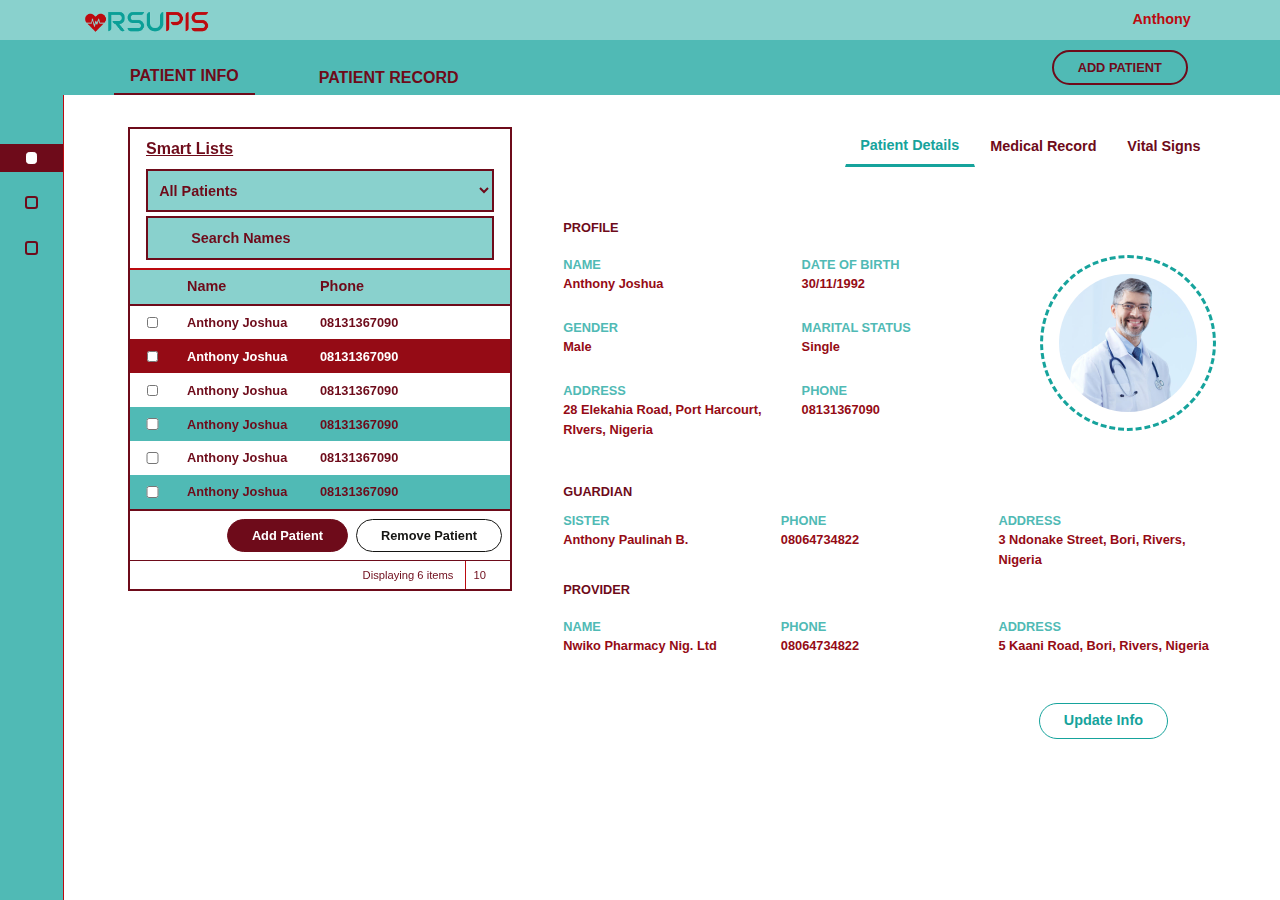
==== commit bc378c1d: "added ecg" ====
--- a/html/patient.html
+++ b/html/patient.html
@@ -28,7 +28,7 @@
 
             <div class="user-profile">
               <i class="fas fa-user-circle"></i>
-              <p class="fw-bold">Nnammusco</p>
+              <p class="fw-bold">Anthony</p>
               <i class="fas fa-caret-down"></i>
             </div>
           </div>
@@ -95,32 +95,32 @@
                 </li>
                 <li>
                   <input type="checkbox" />
-                  <p>Obe Sampson</p>
+                  <p>Anthony Joshua</p>
                   <p>08131367090</p>
                 </li>
                 <li>
                   <input type="checkbox" />
-                  <p>Obe Sampson</p>
+                  <p>Anthony Joshua</p>
                   <p>08131367090</p>
                 </li>
                 <li>
                   <input type="checkbox" />
-                  <p>Obe Sampson</p>
+                  <p>Anthony Joshua</p>
                   <p>08131367090</p>
                 </li>
                 <li class="bg-success">
                   <input type="checkbox" />
-                  <p>Obe Sampson</p>
+                  <p>Anthony Joshua</p>
                   <p>08131367090</p>
                 </li>
                 <li>
                   <input type="checkbox" />
-                  <p>Obe Sampson</p>
+                  <p>Anthony Joshua</p>
                   <p>08131367090</p>
                 </li>
                 <li class="bg-success">
                   <input type="checkbox" />
-                  <p>Obe Sampson</p>
+                  <p>Anthony Joshua</p>
                   <p>08131367090</p>
                 </li>
               </ul>
@@ -177,7 +177,7 @@
                 <ul>
                   <li>
                     <p>NAME</p>
-                    <small>Obe Sampson</small>
+                    <small>Anthony Joshua</small>
                   </li>
                   <li>
                     <p>DATE OF BIRTH</p>
@@ -204,7 +204,7 @@
                 </ul>
 
                 <div class="profile-pic">
-                  <!-- <p class="text-info mb-2">OBE SAMPSON</p> -->
+                  <!-- <p class="text-info mb-2">Anthony Joshua</p> -->
                   <img
                     src="/assets/imgs/profile-pic.png"
                     alt="Patient Profile Picture"
@@ -217,7 +217,7 @@
                 <ul>
                   <li>
                     <p>SISTER</p>
-                    <small>Obe Paulinah B.</small>
+                    <small>Anthony Paulinah B.</small>
                   </li>
                   <li>
                     <p>PHONE</p>
@@ -383,11 +383,7 @@
                 <h6>PATIENT WAVEFORM</h6>
                 <p>ECG Waveform</p>
                 <div class="ecg-waveform">
-                  <img
-                    id="vector"
-                    src="../assets/imgs/Vector.png"
-                    alt="Patient's ECG Waveform"
-                  />
+                  <canvas id="canvas" width="566" height="60"></canvas>
                 </div>
               </div>
               <div class="waveform-btns">
@@ -654,5 +650,6 @@
     </header>
 
     <script src="/js/patient.js"></script>
+    <script src="/js/ecg.js"></script>
   </body>
 </html>
--- a/css/patient.css
+++ b/css/patient.css
@@ -537,7 +537,7 @@
 
 .patient main .inner .info .vital-signs .waveform .ecg-waveform {
   width: 100%;
-  background-color: #6e0b1a;
+  background-color: black;
   padding: 2em 0;
 }
 
